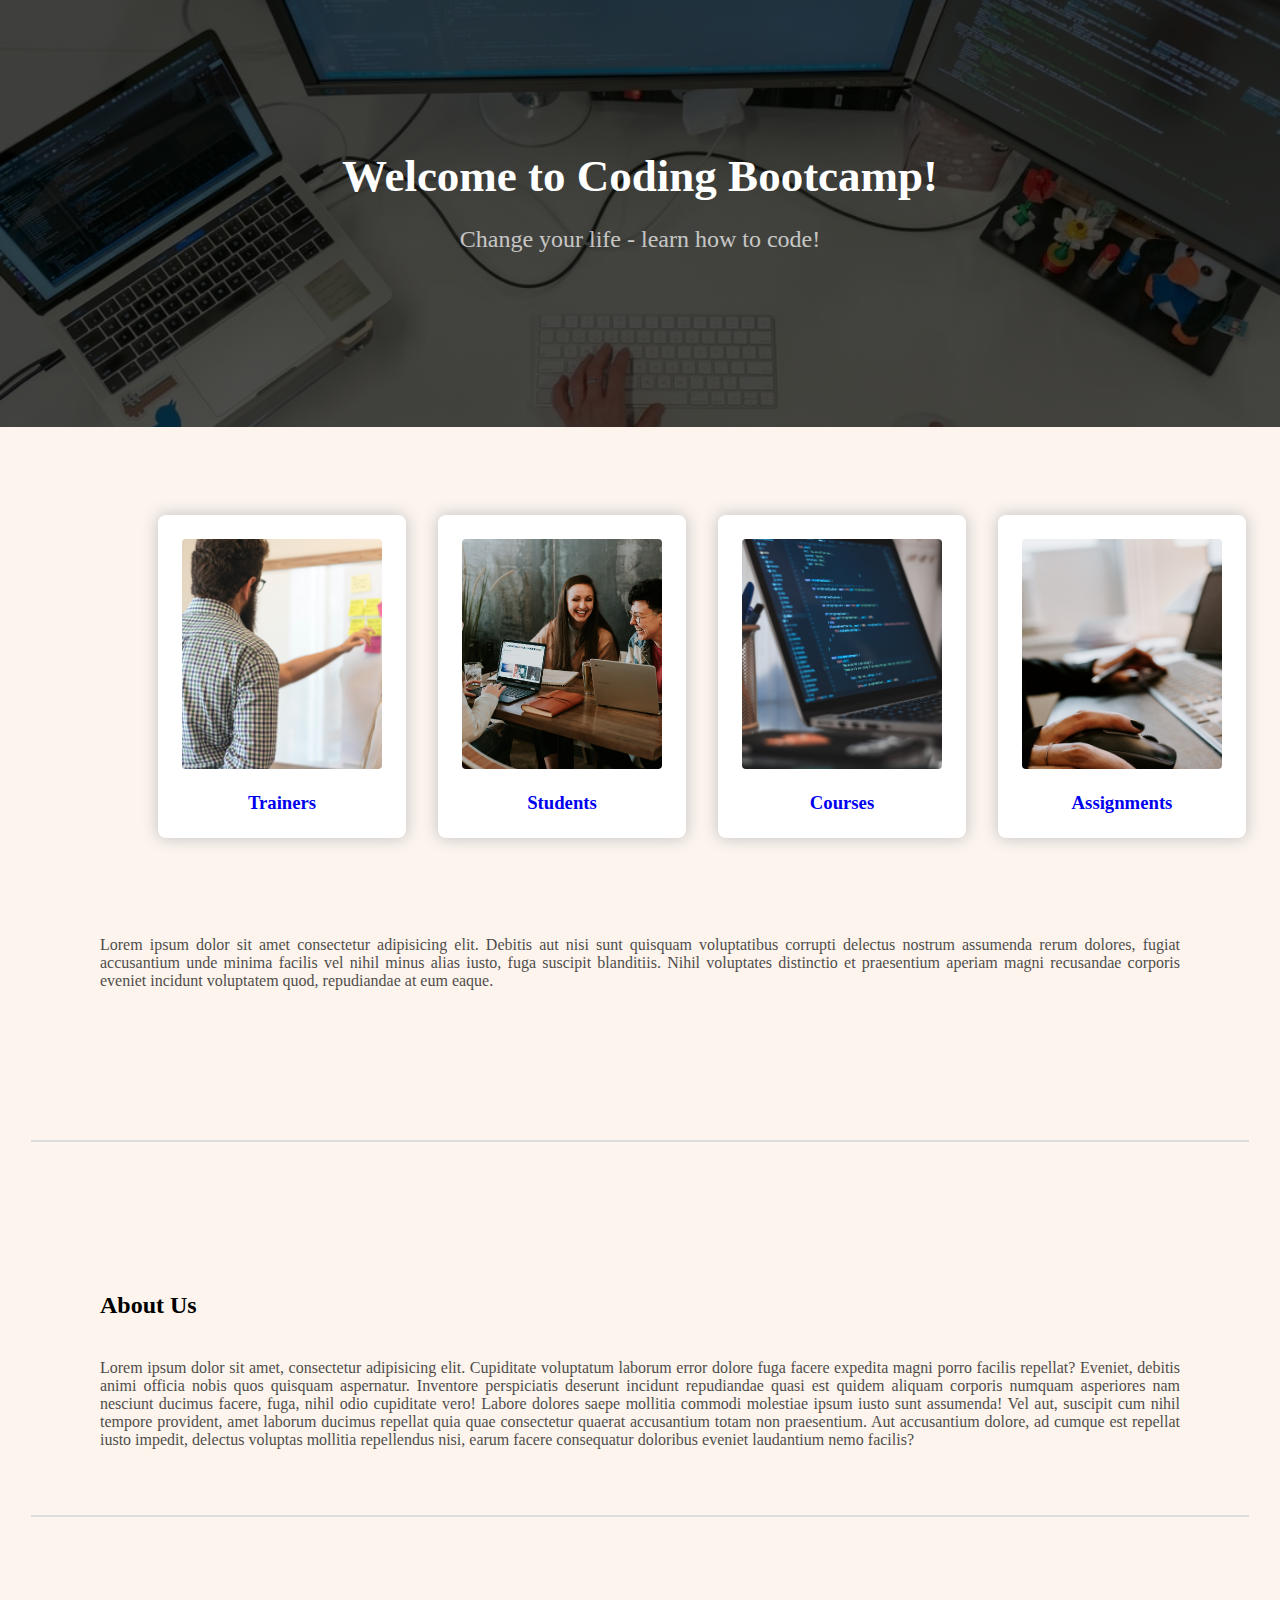
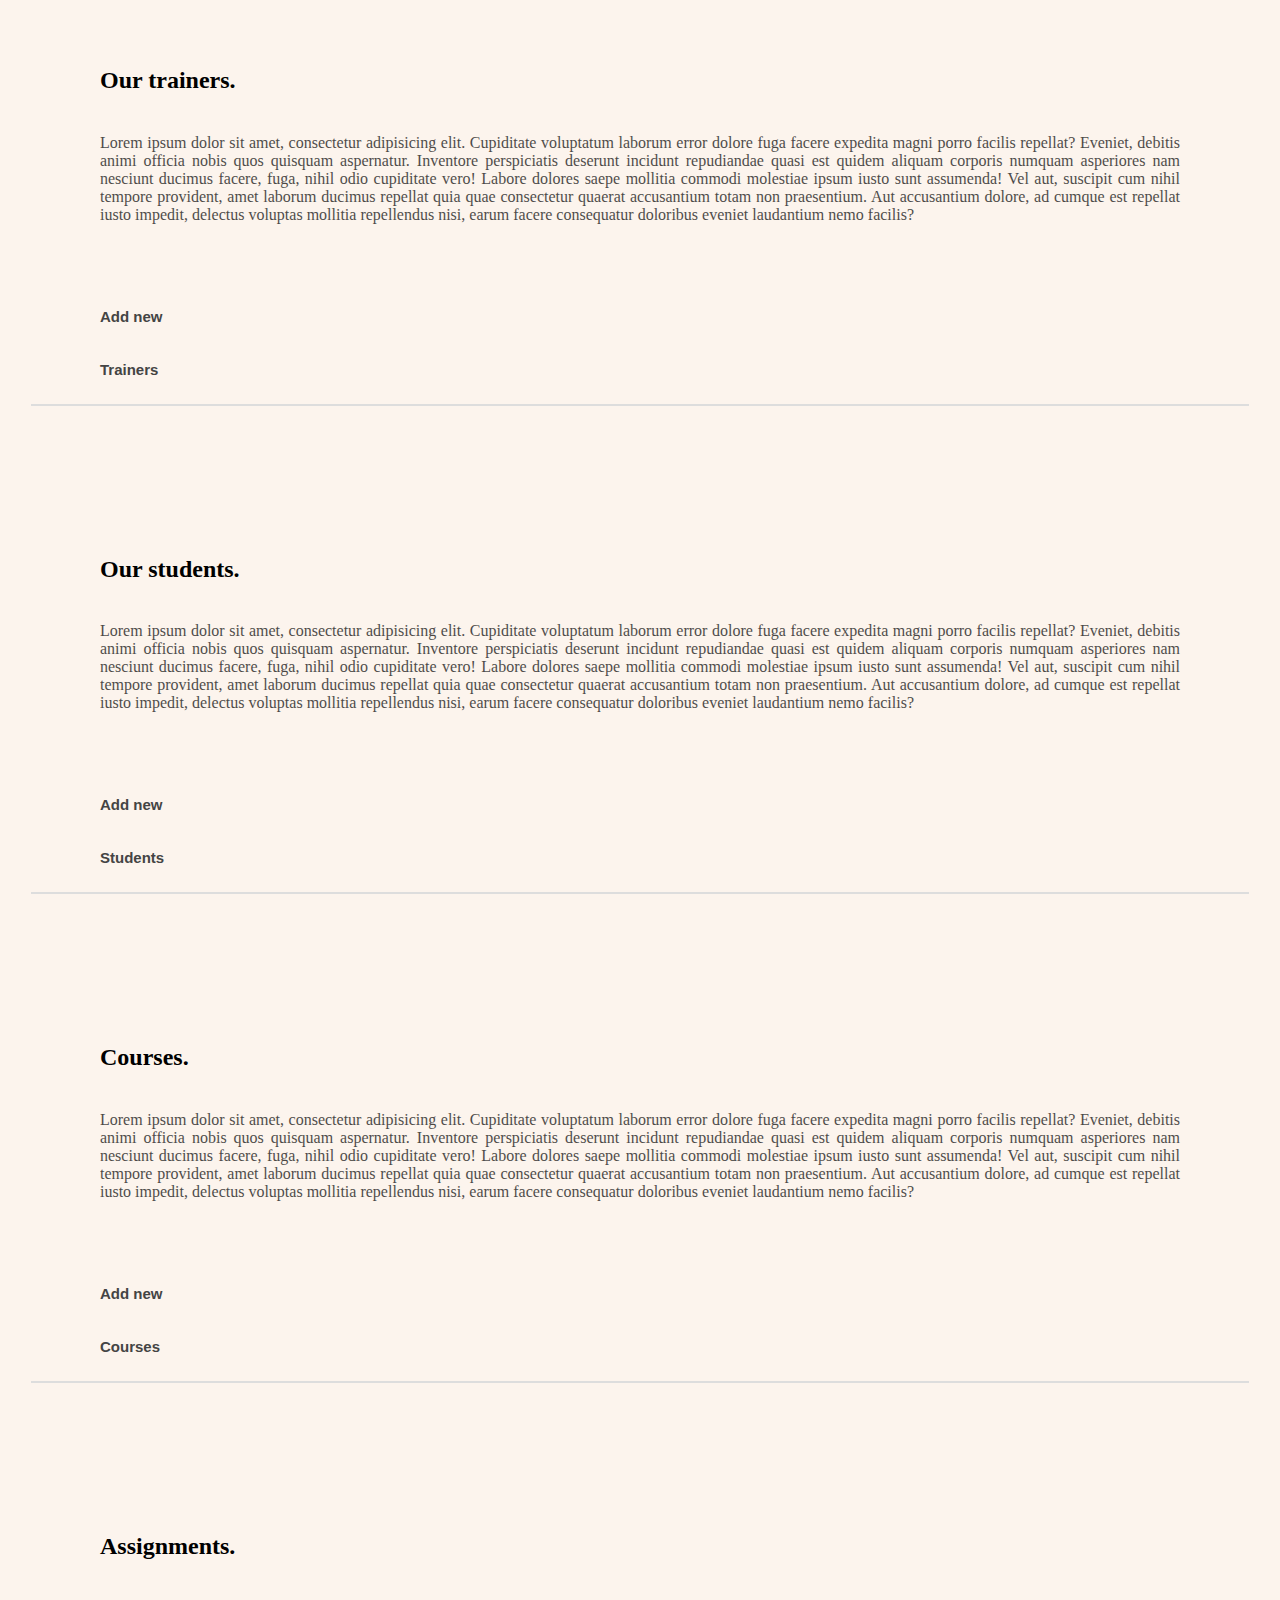
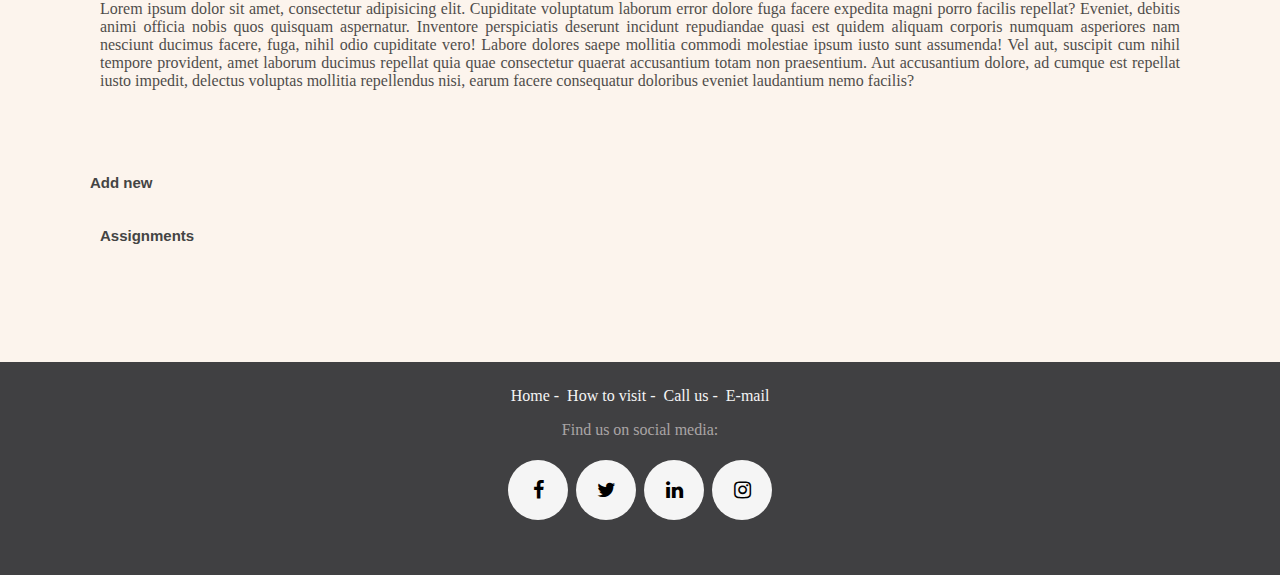
==== index.html @ 94fe6b17 "changed index and css files" ====
<!DOCTYPE html>
<html lang="en">

<head>
    <meta charset="UTF-8">
    <meta http-equiv="X-UA-Compatible" content="IE=edge">
    <meta name="viewport" content="width=device-width, initial-scale=1.0">
    <link rel="stylesheet" href="https://cdnjs.cloudflare.com/ajax/libs/font-awesome/4.7.0/css/font-awesome.min.css">
    <link rel="stylesheet" href="css/style.css">
    <title>Vicky Spanopoulou</title>
</head>

<body>
    <!-- Banner section -->
    <a id="home"></a>
    <div class="banner">
        <h1>Welcome to Coding Bootcamp!</h1>
        <p>Change your life - learn how to code!</p>
    </div>

    <!-- Container -->
    <div class="container">
        <div class="cards">
            <div class="card-white">
                <img src="pics/teachers.jpg" alt="" width="200">
                <a href="#trainers">
                    <h3>Trainers</h3>
                </a>
            </div>

            <div class="card-white">
                <img src="pics/students.jpg" alt="" width="200">
                <a href="#students">
                    <h3>Students</h3>
                </a>
            </div>

            <div class="card-white">
                <img src="pics/courses.jpg" alt="" width="200">
                <a href="#courses">
                    <h3>Courses</h3>
                </a>
            </div>

            <div class="card-white">
                <img src="pics/aboutus.jpg" width="200">
                <a href="#assignments">
                    <h3>Assignments</h3>
                </a>
            </div>
        </div>
        <p id="cards-text">Lorem ipsum dolor sit amet consectetur adipisicing elit. Debitis aut nisi sunt quisquam
            voluptatibus corrupti delectus nostrum assumenda rerum dolores, fugiat accusantium unde minima facilis vel
            nihil minus alias iusto, fuga suscipit blanditiis. Nihil voluptates distinctio et praesentium aperiam magni
            recusandae corporis eveniet incidunt voluptatem quod, repudiandae at eum eaque.</p>
        <hr>
    </div>

    <div class="container">
        <div class="about">
            <!-- About Us -->
            <a id="about-us"></a>
            <h2>About Us</h2>
            <p>
                Lorem ipsum dolor sit amet, consectetur adipisicing elit. Cupiditate voluptatum laborum error dolore
                fuga facere expedita magni porro facilis repellat? Eveniet, debitis animi officia nobis quos quisquam
                aspernatur. Inventore perspiciatis deserunt incidunt repudiandae quasi est quidem aliquam corporis
                numquam asperiores nam nesciunt ducimus facere, fuga, nihil odio cupiditate vero! Labore dolores saepe
                mollitia commodi molestiae ipsum iusto sunt assumenda! Vel aut, suscipit cum nihil tempore provident,
                amet laborum ducimus repellat quia quae consectetur quaerat accusantium totam non praesentium. Aut
                accusantium dolore, ad cumque est repellat iusto impedit, delectus voluptas mollitia repellendus nisi,
                earum facere consequatur doloribus eveniet laudantium nemo facilis?
            </p>
        </div>
        <hr>
        <div class="about">
            <!-- Trainers -->
            <a id="trainers"></a>
            <h2>Our trainers.</h2>
            <p>
                Lorem ipsum dolor sit amet, consectetur adipisicing elit. Cupiditate voluptatum laborum error dolore
                fuga facere expedita magni porro facilis repellat? Eveniet, debitis animi officia nobis quos quisquam
                aspernatur. Inventore perspiciatis deserunt incidunt repudiandae quasi est quidem aliquam corporis
                numquam asperiores nam nesciunt ducimus facere, fuga, nihil odio cupiditate vero! Labore dolores saepe
                mollitia commodi molestiae ipsum iusto sunt assumenda! Vel aut, suscipit cum nihil tempore provident,
                amet laborum ducimus repellat quia quae consectetur quaerat accusantium totam non praesentium. Aut
                accusantium dolore, ad cumque est repellat iusto impedit, delectus voluptas mollitia repellendus nisi,
                earum facere consequatur doloribus eveniet laudantium nemo facilis?
            </p>
        </div>
        <button id="new-trainer" class="addNew"><strong>Add new</strong></button>
        <button id="btn-trainer" class="accordion"><strong>Trainers</strong></button>
        <div id="pnl-trainer" class="pnl">
            <ol class="panel">
                <li>Vicky</li>
                <li>Kostas</li>
                <li>Mike</li>
            </ol>
        </div>
        <hr>
        <div class="about">
            <!-- Students -->
            <a id="students"></a>
            <h2>Our students.</h2>
            <p>
                Lorem ipsum dolor sit amet, consectetur adipisicing elit. Cupiditate voluptatum laborum error dolore
                fuga facere expedita magni porro facilis repellat? Eveniet, debitis animi officia nobis quos quisquam
                aspernatur. Inventore perspiciatis deserunt incidunt repudiandae quasi est quidem aliquam corporis
                numquam asperiores nam nesciunt ducimus facere, fuga, nihil odio cupiditate vero! Labore dolores saepe
                mollitia commodi molestiae ipsum iusto sunt assumenda! Vel aut, suscipit cum nihil tempore provident,
                amet laborum ducimus repellat quia quae consectetur quaerat accusantium totam non praesentium. Aut
                accusantium dolore, ad cumque est repellat iusto impedit, delectus voluptas mollitia repellendus nisi,
                earum facere consequatur doloribus eveniet laudantium nemo facilis?
            </p>
        </div>
        <button id="new-student" class="addNew"><strong>Add new</strong></button>
        <button id="btn-student" class="accordion"><strong>Students</strong></button>
        <div id="pnl-student" class="pnl">
            <ol class="panel">
                <li>Vicky</li>
                <li>Kostas</li>
                <li>Mike</li>
            </ol>
        </div>
        <hr>
        <div class="about">
            <!-- Courses -->
            <a id="courses"></a>
            <h2>Courses.</h2>
            <p>
                Lorem ipsum dolor sit amet, consectetur adipisicing elit. Cupiditate voluptatum laborum error dolore
                fuga facere expedita magni porro facilis repellat? Eveniet, debitis animi officia nobis quos quisquam
                aspernatur. Inventore perspiciatis deserunt incidunt repudiandae quasi est quidem aliquam corporis
                numquam asperiores nam nesciunt ducimus facere, fuga, nihil odio cupiditate vero! Labore dolores saepe
                mollitia commodi molestiae ipsum iusto sunt assumenda! Vel aut, suscipit cum nihil tempore provident,
                amet laborum ducimus repellat quia quae consectetur quaerat accusantium totam non praesentium. Aut
                accusantium dolore, ad cumque est repellat iusto impedit, delectus voluptas mollitia repellendus nisi,
                earum facere consequatur doloribus eveniet laudantium nemo facilis?
            </p>
        </div>
        <button id="new-course" class="addNew"><strong>Add new</strong></button>
        <button id="btn-course" class="accordion"><strong>Courses</strong></button>
        <div id="pnl-course" class="pnl">
            <ol class="panel">
                <li>CB13, Java, part time, 15/02/2021, 15/09/2021</li>
                <li>CB13, C#, part time, 15/02/2021, 15/09/2021</li>
                <li>CB13, Python, part time, 15/02/2021, 15/09/2021</li>
                <li>CB13, JavaScript, part time, 15/02/2021, 15/09/2021</li>
                <li>CB13, Java, full time, 15/02/2021, 15/09/2021</li>
                <li>CB13, C#, full time, 15/02/2021, 15/09/2021</li>
                <li>CB13, JavaScript, full time, 15/02/2021, 15/09/2021</li>
            </ol>
        </div>
        <hr>
        <div class="about">
            <!-- Assignments -->
            <a id="assignments"></a>
            <h2>Assignments.</h2>
            <p>
                Lorem ipsum dolor sit amet, consectetur adipisicing elit. Cupiditate voluptatum laborum error dolore
                fuga facere expedita magni porro facilis repellat? Eveniet, debitis animi officia nobis quos quisquam
                aspernatur. Inventore perspiciatis deserunt incidunt repudiandae quasi est quidem aliquam corporis
                numquam asperiores nam nesciunt ducimus facere, fuga, nihil odio cupiditate vero! Labore dolores saepe
                mollitia commodi molestiae ipsum iusto sunt assumenda! Vel aut, suscipit cum nihil tempore provident,
                amet laborum ducimus repellat quia quae consectetur quaerat accusantium totam non praesentium. Aut
                accusantium dolore, ad cumque est repellat iusto impedit, delectus voluptas mollitia repellendus nisi,
                earum facere consequatur doloribus eveniet laudantium nemo facilis?
            </p>
        </div>
        <button id="new-assignment" class="addNew"><strong>Add new</strong></button>
        <button id="btn-assignment" class="accordion"><strong>Assignments</strong></button>
        <div id="pnl-assignment" class="pnl">
            <ol class="panel">
                <li>First Project: Individual projetct - 02/03/2021 - 31/03/2021</li>
                <li>Second Project: Individual projetct - 02/04/2021 - 20/04/2021</li>
                <li>Third Project: Group projetct - 01/08/2021 - 31/08/2021</li>
            </ol>
        </div>
    </div>

    <!-- scroll to top button -->
    <button id="top-button" class="top">Top</button>

    <!-- Footer section -->
    <div class="footer">
        <div class="footer-links">
            <a href="#home">&nbsp;Home&nbsp;</a><span>-</span>
            <a href="https://www.google.com/maps/@40.6492153,23.0131129,15z" target="_blank">&nbsp;How to
                visit&nbsp;</a><span>-</span>
            <a href="tel:+30202020">&nbsp;Call us&nbsp;</a><span>-</span>
            <a href="mailto:vicky_sp230@hotmail.com">&nbsp;E-mail&nbsp;</a>
        </div>
        <p>Find us on social media:</p>
        <div class="social media">
            <a href="#" class="fa fa-facebook"></a>
            <a href="#" class="fa fa-twitter"></a>
            <a href="#" class="fa fa-linkedin"></a>
            <a href="#" class="fa fa-instagram"></a>
        </div>
    </div>

    <!-- insert jquery api -->
    <script 
        src="https://code.jquery.com/jquery-3.4.1.js"
        integrity="sha256-WpOohJOqMqqyKL9FccASB9O0KwACQJpFTUBLTYOVvVU=" crossorigin="anonymous">
        </script>
    <!-- javascript-jquery -->
    <script src="js/myjs.js"></script>
</body>

</html>
---- css/style.css ----
/* Assignment A - Spanopoulou Vasiliki */

body{
    font-family: Verdana;
    margin: 0;
    background-color: #fcf4ed;
}

p {
    color: 404042;
    opacity: .7;
}

/* --------------- Banner section ------------------- */

.banner {
    background-image:  linear-gradient(rgba(0,0,0,0.7), rgba(0,0,0,0.7)), url('/pics/banner.jpg');
    background-size: cover;
    background-position: center;
    padding: 150px 0;
    text-align: center;
}

.banner h1 {
    color: white;
    font-size: 45px;
    margin: 0;
}

.banner p {
    color: white;
    font-size: 24px;
}

/* --------------------------------------------------- */

.container {
    width: 100%;
    margin: auto;
    margin-bottom: 100px;
}

/* -------------------- Cards area --------------------- */

.cards{
    align-items: center;
    display: grid;
    grid-template-columns: 1fr 1fr 1fr 1fr;
    grid-gap: 16px;
    margin-top: 80px;
    margin-right: 100px;
    margin-left: 150px;
    margin-bottom: 90px;
}

#cards-text{
    text-align: justify;
    padding-left: 100px;
    padding-right: 100px;
    margin-bottom: 150px;
}

.card-white {
    background: white;
    box-shadow: 0 0 16px rgb(191, 191, 194);
    border-radius: 8px;
    width: 200px;
    text-align:  center;
    padding: 24px;
    margin: 8px;
}


.card-white img {
    width: 100%;
    height: 230px;
    object-fit: cover;
    border-radius: 4px;
}

.card-white h3 {
    margin-bottom: 0;
}

.card-white a{
    text-decoration: none;
}


/* -------------------- About --------------------- */

.about{
    width: 100%;
    margin-top: 100px;
    text-align: justify;
}

.about p{
    padding-left: 100px;
    padding-right: 100px;
    padding-bottom: 50px;
}

.about h2{
    padding-top: 50px;
    padding-left: 100px;
    padding-bottom: 20px;
}


/* -------------------- Footer --------------------- */

.footer {
    background: #404042;
    text-align: center;
    padding: 25px 0;
    padding-bottom: 50px;
    height: max-content;
}

.footer p {
    color: rgb(214, 207, 207);
}

.footer-links a{
    color: whitesmoke;
    text-decoration: none;
}

.footer-links span{
    color: whitesmoke;
    text-decoration: none;
}

.footer-links a:hover{
    color: rgb(219, 167, 137);
}

/* -------------- Social media buttons --------------- */

.fa {
    padding: 20px;
    font-size: 20px;
    width: 20px;
    text-align: center;
    text-decoration: none;
    margin: 5px 2px;
    border-radius: 50%;
  }
  
.fa:hover {
    /* opacity: 0.5; */
    background-color: rgb(219, 167, 137);
}

.fa-facebook {
background: whitesmoke;
color: rgb(0, 0, 0);
}

.fa-twitter {
background: whitesmoke;
color: rgb(0, 0, 0);
}

.fa-linkedin {
background: whitesmoke;
color: rgb(0, 0, 0);
}

.fa-instagram {
background: whitesmoke;
color: rgb(0, 0, 0);
}


/* -------------- Images --------------- */

#trainer-img, #student-img, 
#course-img, #assignment-img{
    width: 40%;
    float: right;
    padding-right: 100px;
    padding-top: 50px;
    
    margin-top: 100px;
    margin-bottom: 10px;
}

#assignment-img{
    width: 32% !important;
    margin-right: 50px !important;
}


/* -------------- Forms --------------- */

.form-section{
    text-align: center;
    margin-bottom: 200px;
    padding-bottom: 900px;
    padding-top: auto;
}

.form{
    float: left;
    width: 500px;
    height: 850px;

    padding-top: 50px;
    padding-bottom: 50px;
    padding-right: 50px;
    padding-left: 25px;

    margin-top: 70px;
    margin-left: 130px;


    background: whitesmoke;
    box-shadow: 0 0 16px rgb(191, 191, 194);
    border-radius: 8px;
}

.form h1{
    margin-bottom: 25px;
    padding-left: 130px;
    padding-right: 50px;
    text-align: left;
}


input[type=text], input[type=email], input[type=date], input[type=tel]{
    width: 100%;
    padding: 15px;
    margin: 5px 0 22px 0;
    display: inline-block;
    border: none;
    background: #dddddd;
}

.form-text{
    text-align: justify;
    width: 40%;
    height: 200px;
    float: right;
    padding: 0px;
    margin-right: 100px;
}

#first-word{
    font-size: xx-large;
}

#assignment-p{
    width: 32%;
    margin-right: 150px;
}

#assignment-form{
    margin-bottom: 200px;
    padding-bottom: 800px;
}

#assignment{
        height: 750px;
}

#new-assignment{
    padding-left: 90px !important;
    padding-right: 90px !important;
}

hr {
    border: 1px solid #dddddd;
    margin-bottom: 25px;
    width: 95%
  }



.info{
    text-align: left;
    color: rgb(0, 0, 0);
}


.button{
    width: 60%;
    height: 30px;
    text-decoration: none;
    cursor: pointer;
    border: none;
    background-color: inherit;
    font-size: 25px;
    display: inline-block;
    font-weight: bold;
}

.button:hover{
    background: rgb(219, 167, 137);
}

.form-buttons{
    margin-top: 30px;
    margin-left: 90px;
    margin-right: 80px;
    
}

/* -------------- Accordion menus --------------- */

.accordion, .addNew {
    background-color: #fcf4ed;
    color: #444;
     
    cursor: pointer;
    padding: 18px;
    padding-left: 100px;
    width: 100%;
    border: none;
    text-align: left;
    outline: none;
    font-size: 15px;
    transition: 0.4s;
    
  }
  
  .active, .accordion:hover {
    background-color: rgb(219, 167, 137); 
  }

  .active, .addNew:hover{
    background-color: rgb(219, 167, 137); 
  }
  
  .pnl {
    padding: 0 18px;
    display: none;
    background-color: #fcf4ed; 
    overflow: hidden;
  }

  .panel{
      padding-left: 120px;
  }



  /* -------------- Scroll to top button --------------- */

  #top-button {
    display: none;
    position: fixed;
    bottom: 20px;
    right: 30px;
    z-index: 99;
    border: none; 
    outline: none;
    background-color: rgb(231, 61, 61); 
    color: white; 
    cursor: pointer; 
    padding: 15px; 
    border-radius: 10px;
    font-size: 18px; 
  }
  
  #top-button:hover {
    background-color: #555;
  }
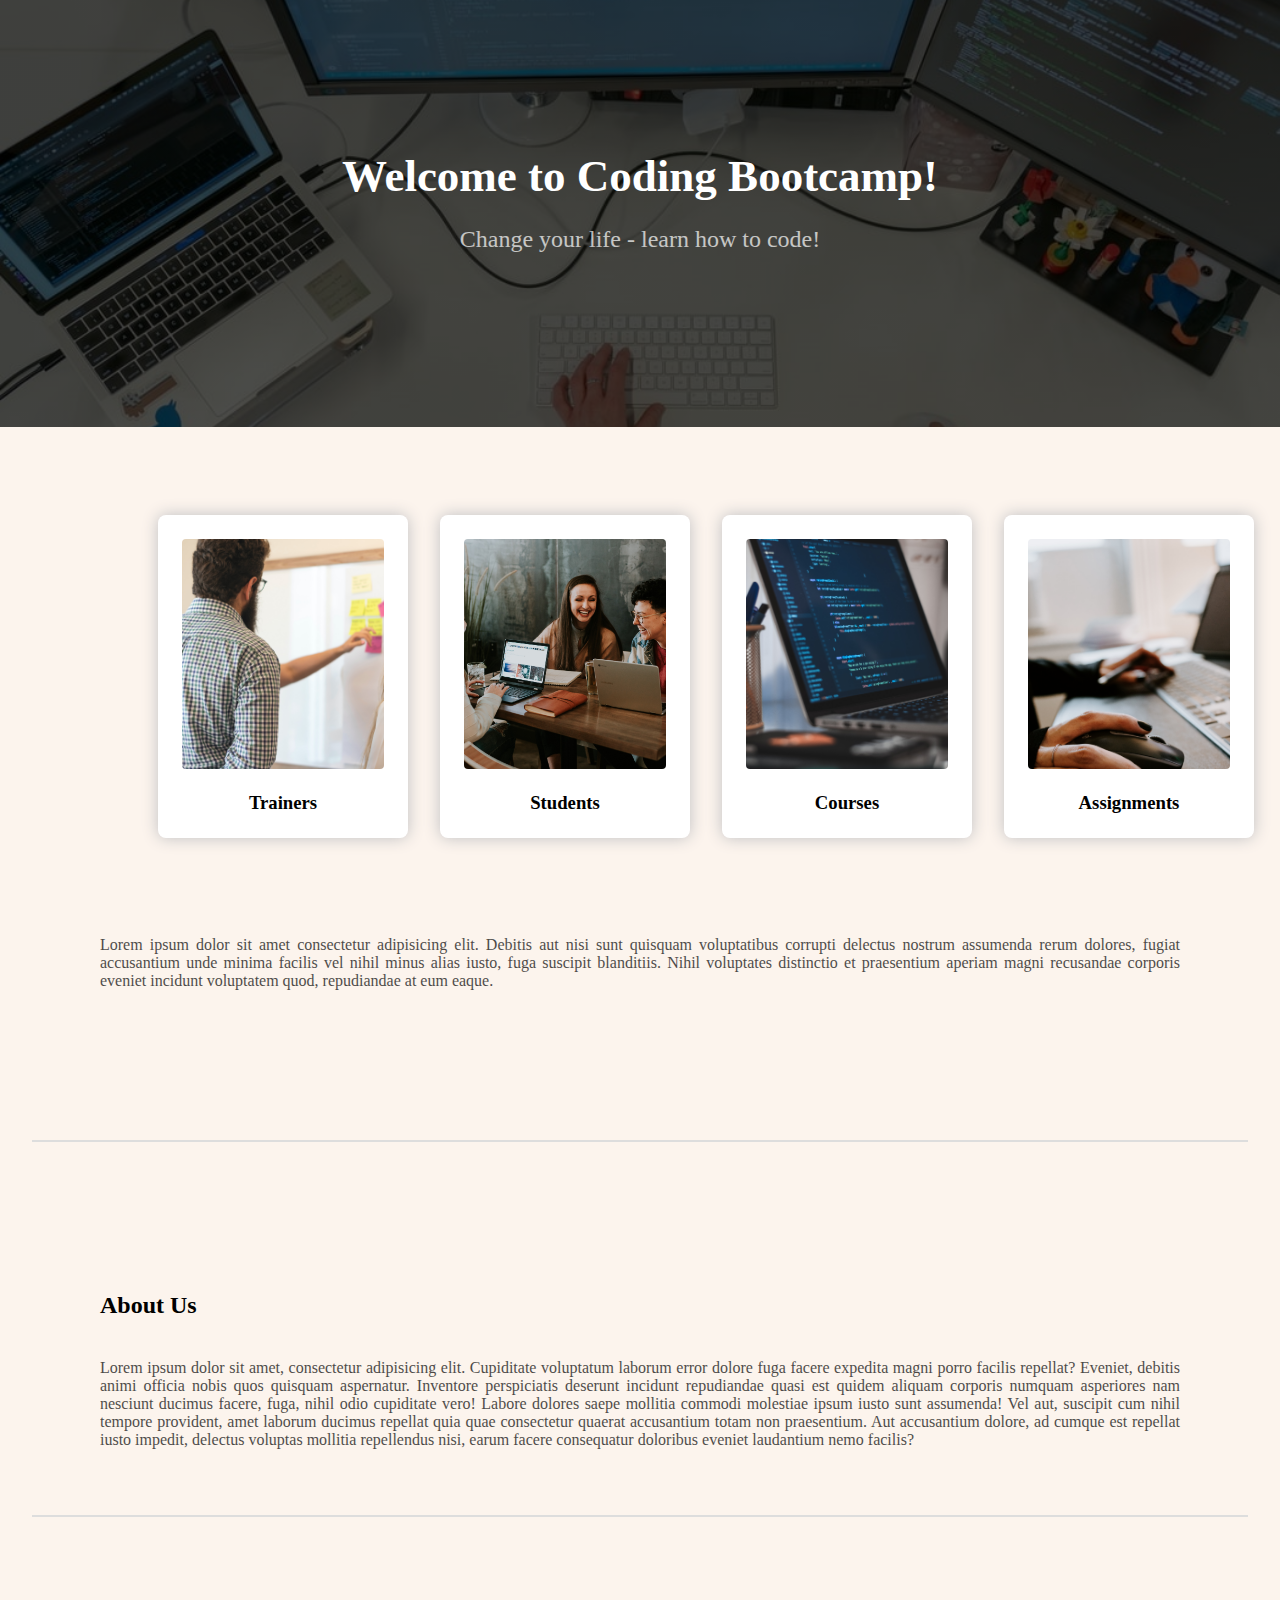
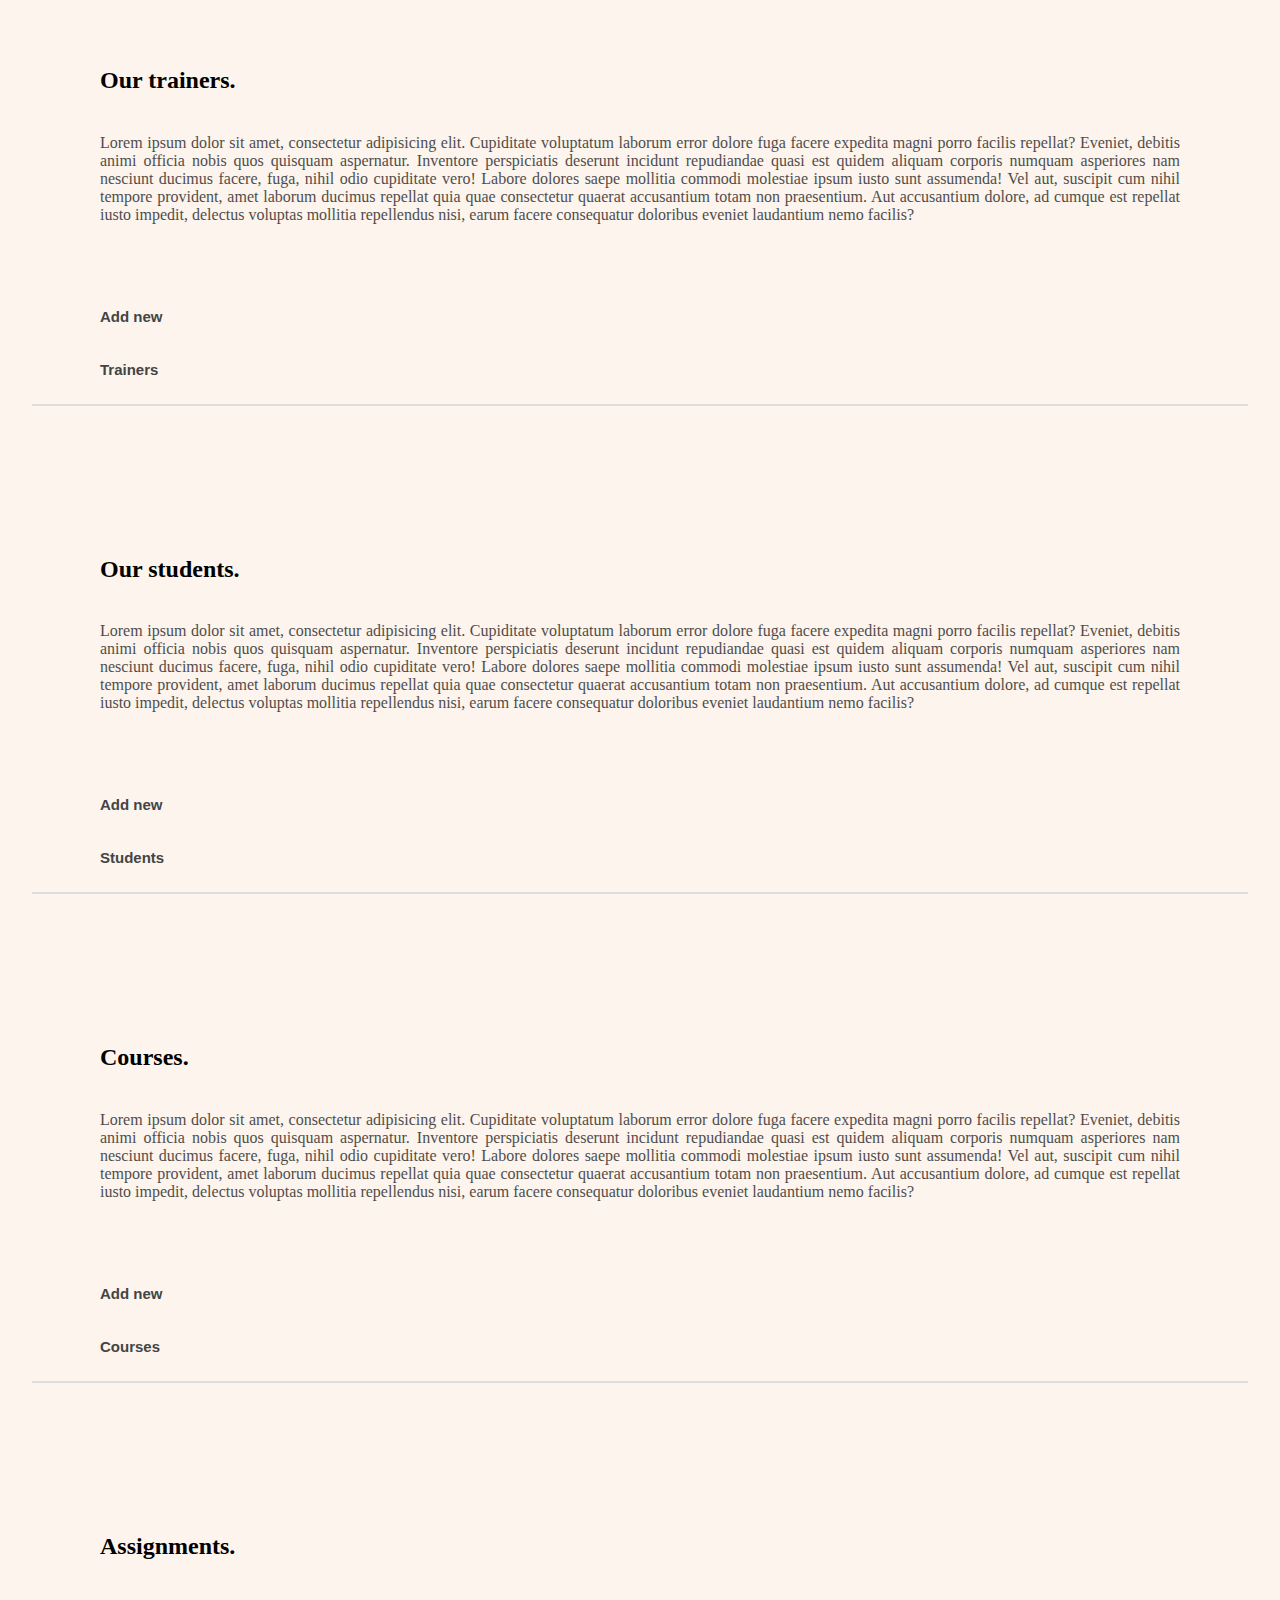
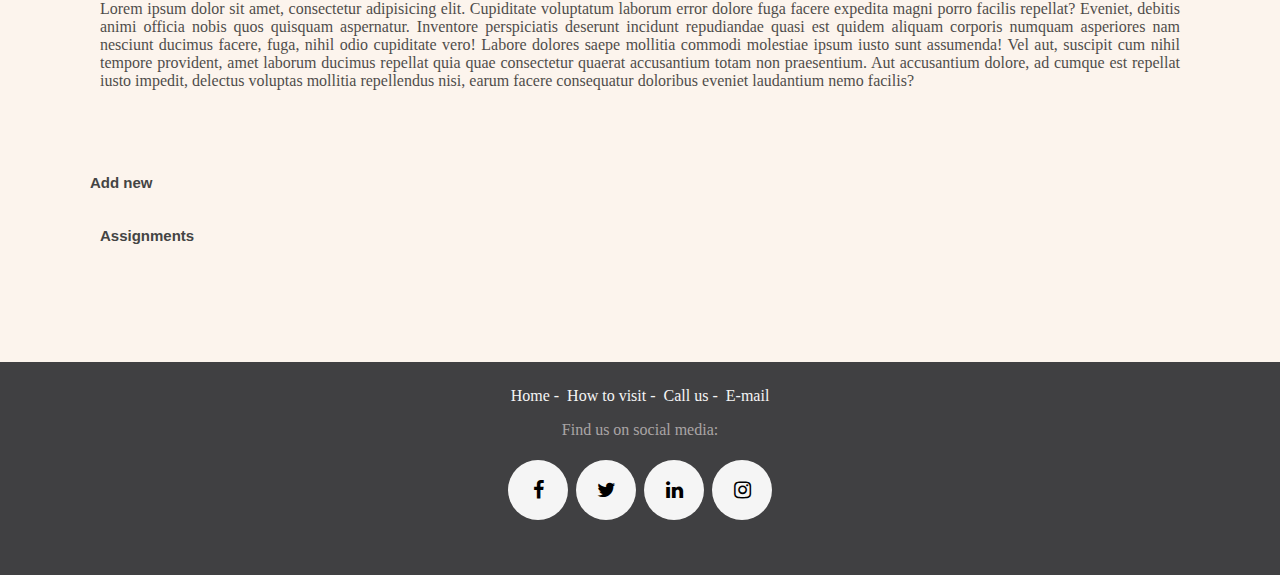
==== commit da328192: "updated old files and add new edit pages" ====
--- a/index.html
+++ b/index.html
@@ -123,8 +123,8 @@
             </ol>
         </div>
         <hr>
-        <div class="about">
-            <!-- Courses -->
+        <!-- Courses -->
+        <div class="about">
             <a id="courses"></a>
             <h2>Courses.</h2>
             <p>
@@ -138,18 +138,36 @@
                 earum facere consequatur doloribus eveniet laudantium nemo facilis?
             </p>
         </div>
+        <!-- Accodrion course menu -->
         <button id="new-course" class="addNew"><strong>Add new</strong></button>
         <button id="btn-course" class="accordion"><strong>Courses</strong></button>
-        <div id="pnl-course" class="pnl">
-            <ol class="panel">
-                <li>CB13, Java, part time, 15/02/2021, 15/09/2021</li>
-                <li>CB13, C#, part time, 15/02/2021, 15/09/2021</li>
-                <li>CB13, Python, part time, 15/02/2021, 15/09/2021</li>
-                <li>CB13, JavaScript, part time, 15/02/2021, 15/09/2021</li>
-                <li>CB13, Java, full time, 15/02/2021, 15/09/2021</li>
-                <li>CB13, C#, full time, 15/02/2021, 15/09/2021</li>
-                <li>CB13, JavaScript, full time, 15/02/2021, 15/09/2021</li>
-            </ol>
+        <!-- Course tabs -->
+        <div id="pnl-course" class="pnl panel">
+            <div class="panel">
+                <div class="tab">
+                    <button class="tablinks" onclick="openCourse(event, 'fullTime')">CB13: Full time</button>
+                    <button class="tablinks" onclick="openCourse(event, 'partTime')">CB13: Part time</button>
+                </div>
+                  
+                <div id="fullTime" class="tabcontent">
+                    <h3>CB13 Full time</h3>
+                    <ul>
+                        <li>Java</li>
+                        <li>C#</li>
+                        <li>Python</li>
+                        <li>JavaScript</li>
+                    </ul>
+                </div>
+                  
+                <div id="partTime" class="tabcontent">
+                    <h3>CB13 Part time</h3>
+                    <ul>
+                        <li>Java</li>
+                        <li>C#</li>
+                        <li>JavaScript</li>
+                    </ul>
+                </div>
+            </div>
         </div>
         <hr>
         <div class="about">
--- a/css/style.css
+++ b/css/style.css
@@ -48,7 +48,7 @@
     grid-template-columns: 1fr 1fr 1fr 1fr;
     grid-gap: 16px;
     margin-top: 80px;
-    margin-right: 100px;
+    margin-right: 150px;
     margin-left: 150px;
     margin-bottom: 90px;
 }
@@ -64,7 +64,7 @@
     background: white;
     box-shadow: 0 0 16px rgb(191, 191, 194);
     border-radius: 8px;
-    width: 200px;
+    width: 250px;
     text-align:  center;
     padding: 24px;
     margin: 8px;
@@ -84,6 +84,11 @@
 
 .card-white a{
     text-decoration: none;
+    color: black;
+}
+
+.card-white a:hover{
+    color: rgb(219, 167, 137);
 }
 
 
@@ -141,7 +146,7 @@
 .fa {
     padding: 20px;
     font-size: 20px;
-    width: 20px;
+    width: 60px;
     text-align: center;
     text-decoration: none;
     margin: 5px 2px;
@@ -188,8 +193,8 @@
 }
 
 #assignment-img{
-    width: 32% !important;
-    margin-right: 50px !important;
+    width: 35% !important;
+    margin-right: 100px !important;
 }
 
 
@@ -262,7 +267,8 @@
 }
 
 #assignment{
-        height: 750px;
+        height: 800px;
+        width: auto;
 }
 
 #new-assignment{
@@ -339,6 +345,7 @@
     background-color: #fcf4ed; 
     overflow: hidden;
   }
+
 
   .panel{
       padding-left: 120px;
@@ -368,5 +375,53 @@
     background-color: #555;
   }
  
-
-
+  /* -------------- Course tabs --------------- */
+
+  * {box-sizing: border-box}
+
+  /* Style the tab */
+  .tab {
+    float: left;
+    background-color: inherit;
+    border-right: 1px solid #ccc;
+    width: 30%;
+    height: 300px;
+  }
+  
+  /* Style the buttons that are used to open the tab content */
+  .tab button {
+    display: block;
+    background-color: inherit;
+    color: black;
+    padding: 22px 16px;
+    width: 100%;
+    border: none;
+    outline: none;
+    text-align: left;
+    cursor: pointer;
+    transition: 0.3s;
+  }
+  
+  /* Change background color of buttons on hover */
+  .tab button:hover {
+    background-color: rgb(219, 167, 137);
+  }
+  
+  /* Create an active/current "tab button" class */
+  .tab button.active {
+    background-color: rgb(219, 167, 137);
+  }
+  
+  /* Style the tab content */
+  .tabcontent {
+    float: left;
+    padding: 0px 12px;
+    /* border: 1px solid #ccc; */
+    width: 50%;
+    border-left: none;
+    height: 300px;
+  }
+
+  .tabcontent ul{
+    list-style: none;
+  }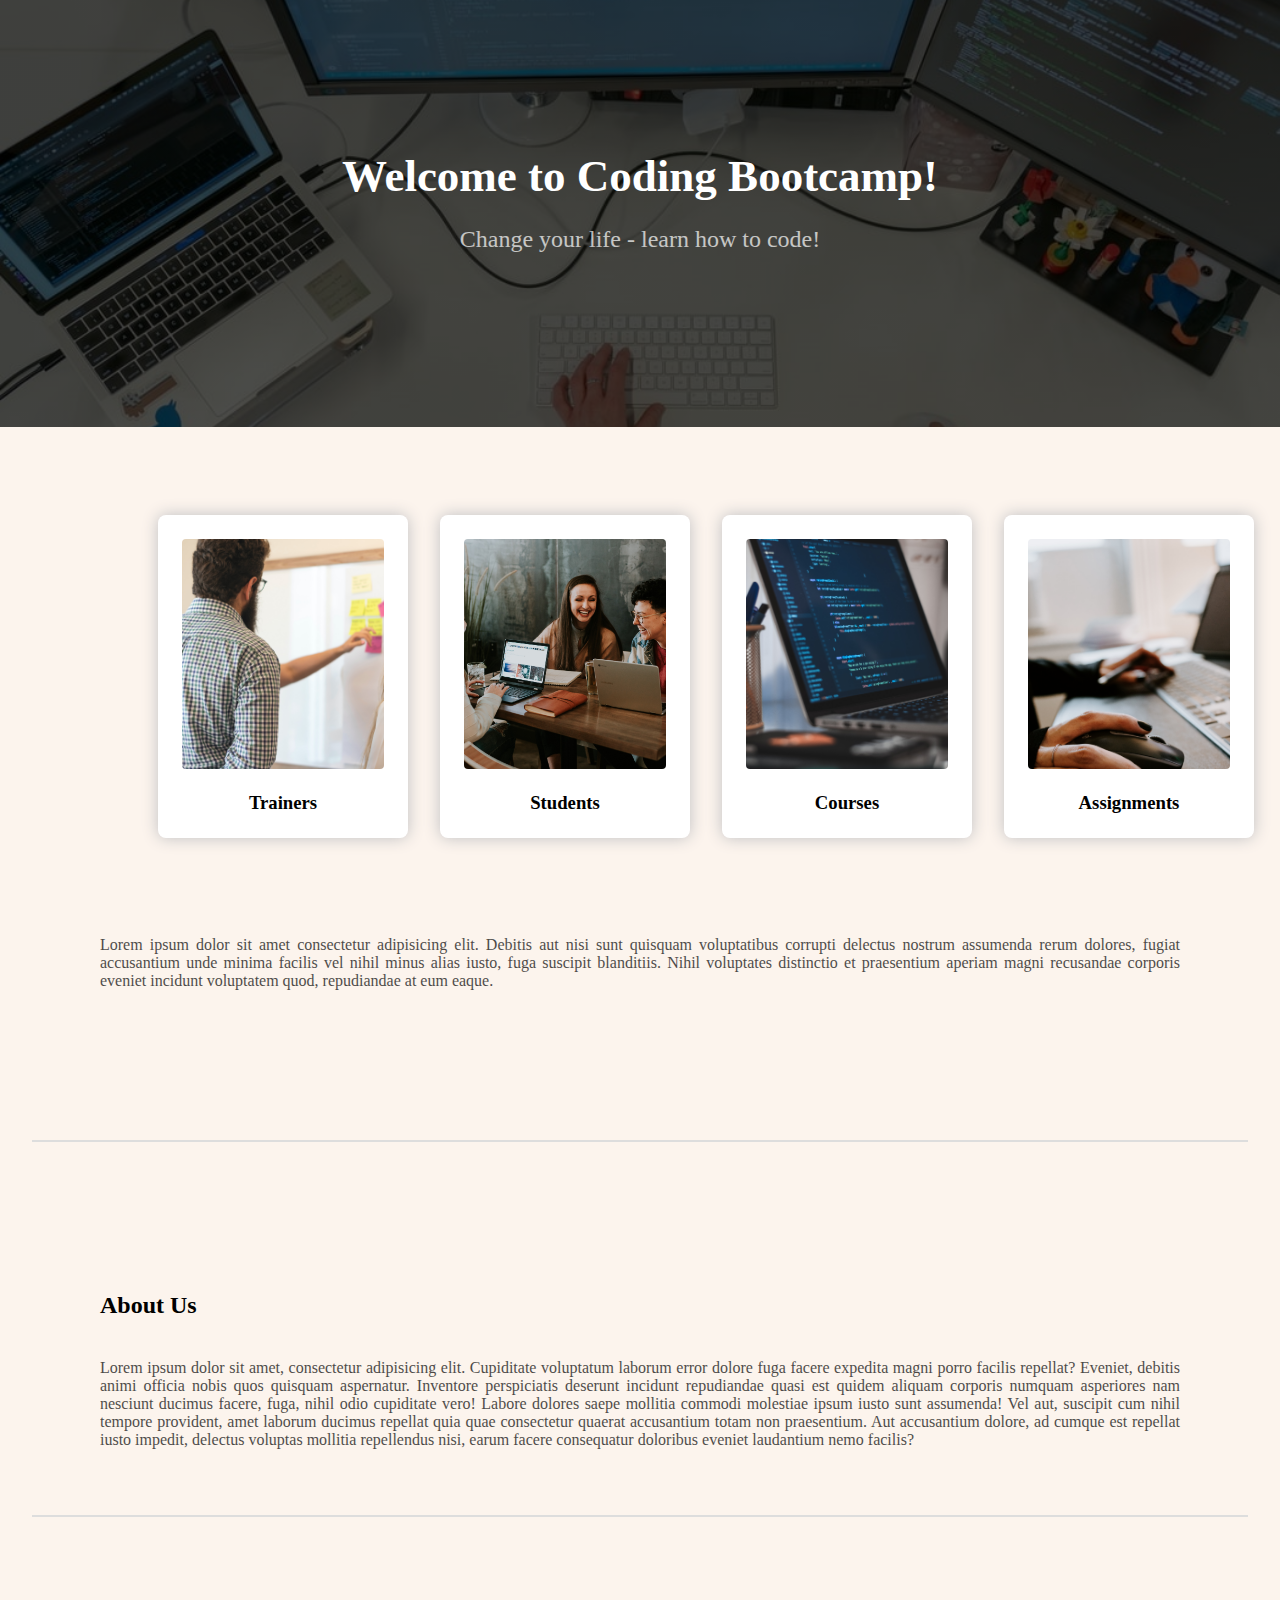
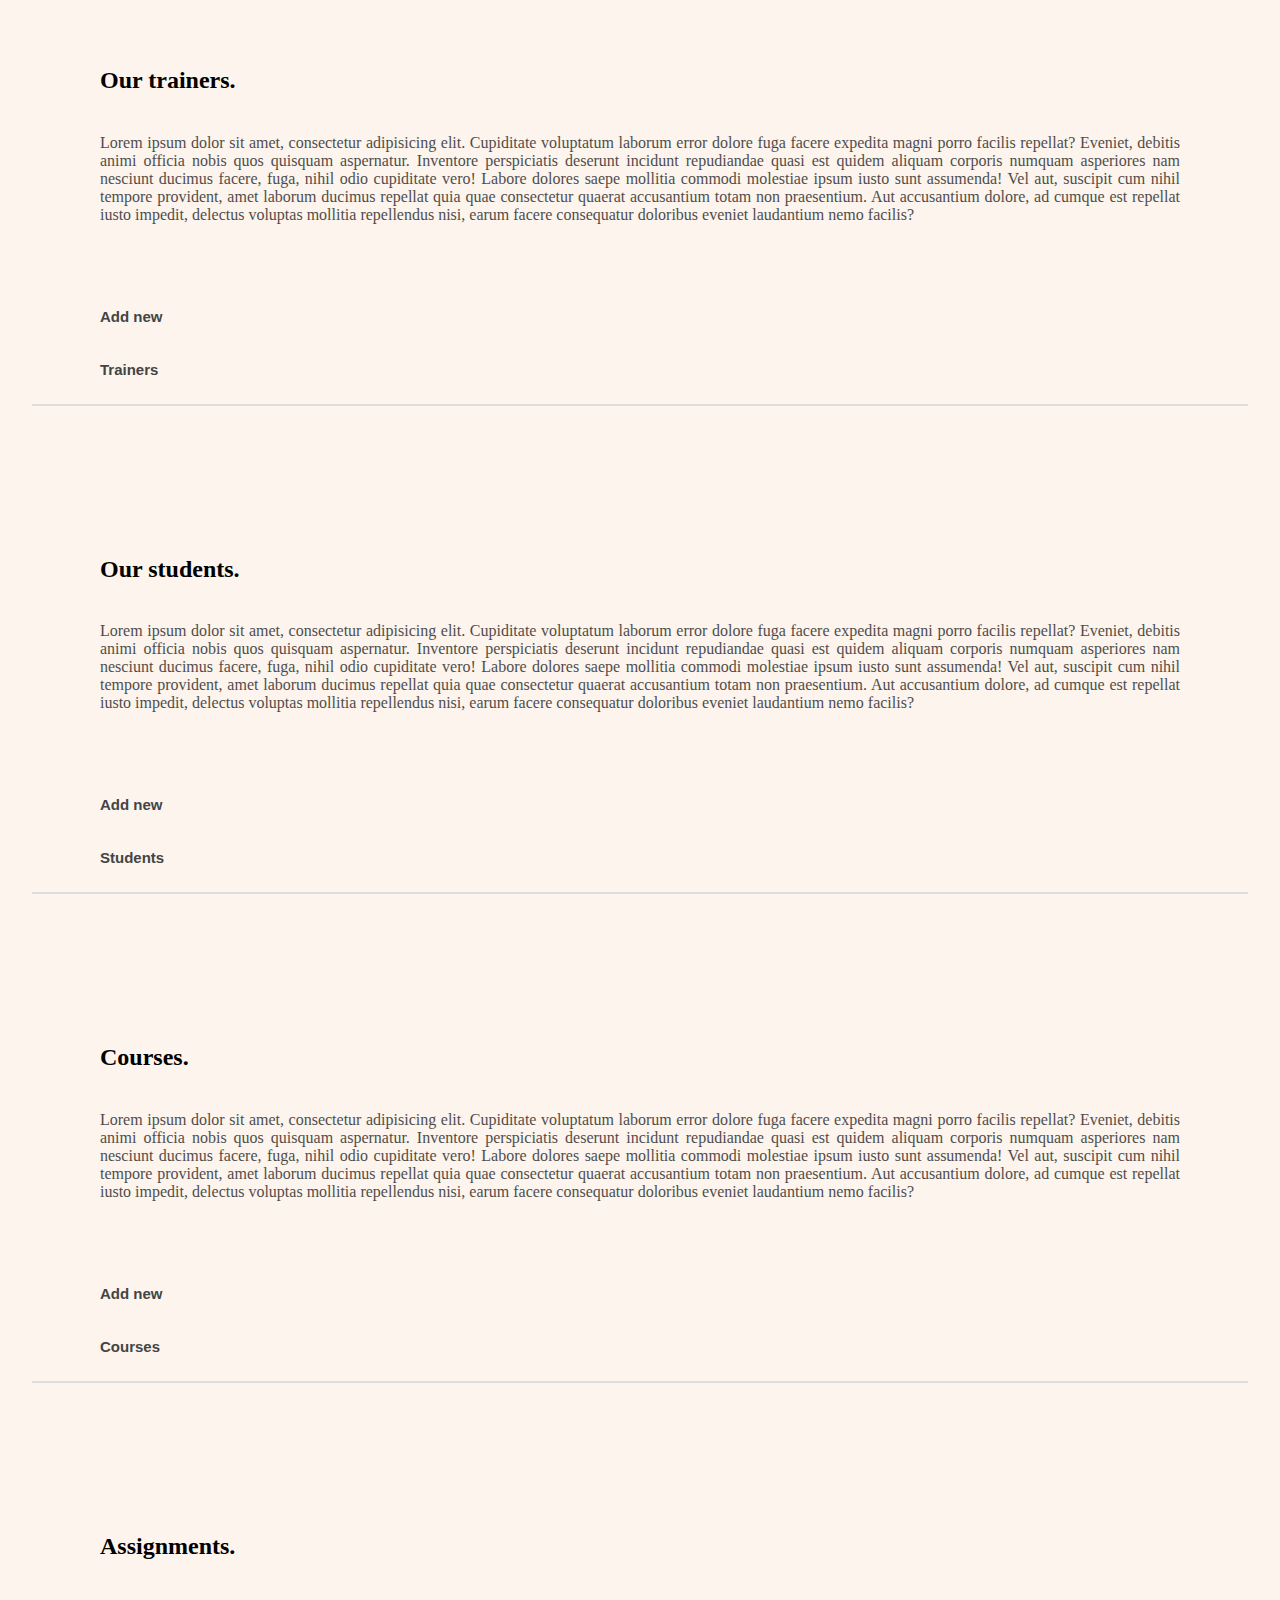
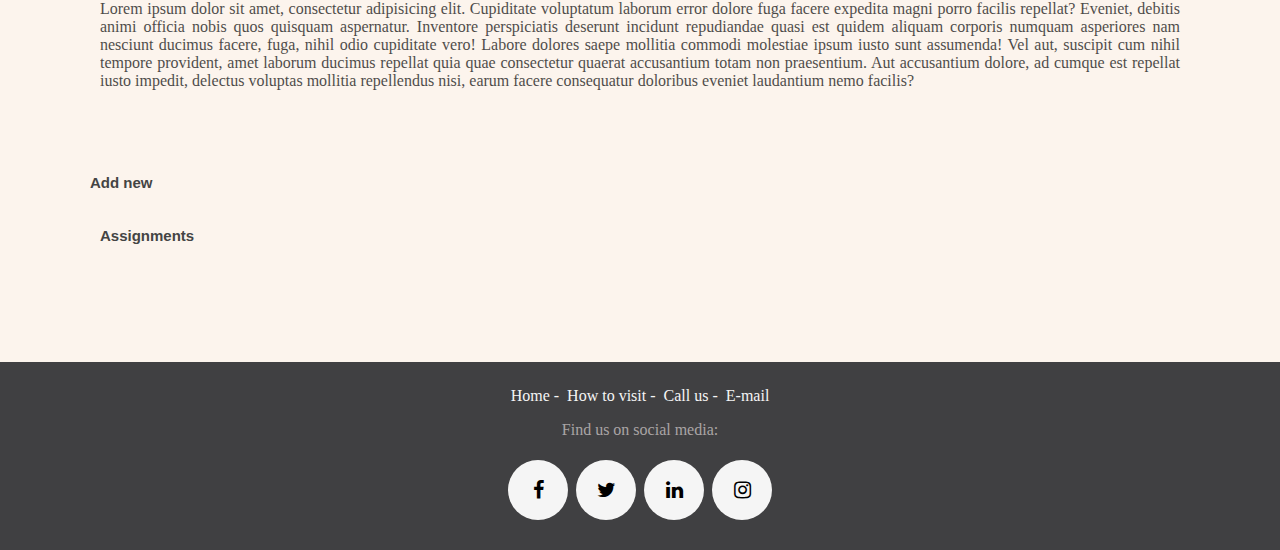
==== commit c2ced440: "changed css" ====
--- a/index.html
+++ b/index.html
@@ -57,8 +57,8 @@
     </div>
 
     <div class="container">
-        <div class="about">
-            <!-- About Us -->
+        <!-- About Us -->
+        <div class="about">
             <a id="about-us"></a>
             <h2>About Us</h2>
             <p>
@@ -73,8 +73,8 @@
             </p>
         </div>
         <hr>
-        <div class="about">
-            <!-- Trainers -->
+        <!-- Trainers -->
+        <div class="about">
             <a id="trainers"></a>
             <h2>Our trainers.</h2>
             <p>
@@ -88,6 +88,7 @@
                 earum facere consequatur doloribus eveniet laudantium nemo facilis?
             </p>
         </div>
+        <!-- Buttons - Accordion menu -->
         <button id="new-trainer" class="addNew"><strong>Add new</strong></button>
         <button id="btn-trainer" class="accordion"><strong>Trainers</strong></button>
         <div id="pnl-trainer" class="pnl">
@@ -98,8 +99,8 @@
             </ol>
         </div>
         <hr>
-        <div class="about">
-            <!-- Students -->
+        <!-- Students -->
+        <div class="about">
             <a id="students"></a>
             <h2>Our students.</h2>
             <p>
@@ -113,6 +114,7 @@
                 earum facere consequatur doloribus eveniet laudantium nemo facilis?
             </p>
         </div>
+        <!-- Buttons - Accordion menu -->
         <button id="new-student" class="addNew"><strong>Add new</strong></button>
         <button id="btn-student" class="accordion"><strong>Students</strong></button>
         <div id="pnl-student" class="pnl">
@@ -138,9 +140,34 @@
                 earum facere consequatur doloribus eveniet laudantium nemo facilis?
             </p>
         </div>
-        <!-- Accodrion course menu -->
+        <!-- Buttons - Accordion menu -->
         <button id="new-course" class="addNew"><strong>Add new</strong></button>
         <button id="btn-course" class="accordion"><strong>Courses</strong></button>
+
+        <!-- Modal box: assignments -->
+        <div id="myModal" class="modal">
+
+            <!-- Modal content -->
+            <div class="modal-content">
+                <span class="close">&times;</span>
+                <h3>Course's assignments:</h3>
+                <form action="#">
+                    <input type="checkbox" id="a1" value="first">
+                    <label for="a1">first assignment</label>
+                    <br>
+                    <input type="checkbox" id="a2" value="second">
+                    <label for="a2">second assignment</label>
+                    <br>
+                    <input type="checkbox" id="a3" value="third">
+                    <label for="a3">third assignment</label>
+                    <br><br>
+                    <input type="button" value="save">
+                </form>
+                <br>
+
+            </div>
+        </div>
+
         <!-- Course tabs -->
         <div id="pnl-course" class="pnl panel">
             <div class="panel">
@@ -148,17 +175,59 @@
                     <button class="tablinks" onclick="openCourse(event, 'fullTime')">CB13: Full time</button>
                     <button class="tablinks" onclick="openCourse(event, 'partTime')">CB13: Part time</button>
                 </div>
-                  
+
                 <div id="fullTime" class="tabcontent">
-                    <h3>CB13 Full time</h3>
-                    <ul>
-                        <li>Java</li>
-                        <li>C#</li>
-                        <li>Python</li>
-                        <li>JavaScript</li>
-                    </ul>
+                    <table class="tables">
+                        <tr>
+                            <th>Stream</th>
+                            <th>Start date</th>
+                            <th>End date</th>
+                            <th>Edit</th>
+                            <th>Assignments</th>
+                        </tr>
+                        <tr>
+                            <td>Java</td>
+                            <td>2021-02-15</td>
+                            <td>2021-09-15</td>
+                            <td><input type="button" value="edit" title="Edit course's details" class="edit-course">
+                            </td>
+                            <td><input type="button" value="assignments" title="Edit course's assignments"
+                                    class="edit-cs-assignments"
+                                    id="modal-c1"></td>
+                        </tr>
+                        <tr>
+                            <td>C#</td>
+                            <td>2021-02-15</td>
+                            <td>2021-09-15</td>
+                            <td><input type="button" value="edit" title="Edit course's details" class="edit-course">
+                            </td>
+                            <td><input type="button" value="assignments" title="Edit course's assignments"
+                                    class="edit-cs-assignments"
+                                    id="modal-c2"></td>
+                        </tr>
+                        <tr>
+                            <td>Python</td>
+                            <td>2021-02-15</td>
+                            <td>2021-09-15</td>
+                            <td><input type="button" value="edit" title="Edit course's details" class="edit-course">
+                            </td>
+                            <td><input type="button" value="assignments" title="Edit course's assignments"
+                                    class="edit-cs-assignments"
+                                    id="modal-c3"></td>
+                        </tr>
+                        <tr>
+                            <td>JavaScript</td>
+                            <td>2021-02-15</td>
+                            <td>2021-09-15</td>
+                            <td><input type="button" value="edit" title="Edit course's details" class="edit-course">
+                            </td>
+                            <td><input type="button" value="assignments" title="Edit course's assignments"
+                                    class="edit-cs-assignments"
+                                    id="modal-c4"></td>
+                        </tr>
+                    </table>
                 </div>
-                  
+
                 <div id="partTime" class="tabcontent">
                     <h3>CB13 Part time</h3>
                     <ul>
@@ -170,8 +239,8 @@
             </div>
         </div>
         <hr>
-        <div class="about">
-            <!-- Assignments -->
+        <!-- Assignments -->
+        <div class="about">
             <a id="assignments"></a>
             <h2>Assignments.</h2>
             <p>
@@ -185,6 +254,7 @@
                 earum facere consequatur doloribus eveniet laudantium nemo facilis?
             </p>
         </div>
+        <!-- Buttons - Accordion menu -->
         <button id="new-assignment" class="addNew"><strong>Add new</strong></button>
         <button id="btn-assignment" class="accordion"><strong>Assignments</strong></button>
         <div id="pnl-assignment" class="pnl">
@@ -218,8 +288,7 @@
     </div>
 
     <!-- insert jquery api -->
-    <script 
-        src="https://code.jquery.com/jquery-3.4.1.js"
+    <script src="https://code.jquery.com/jquery-3.4.1.js"
         integrity="sha256-WpOohJOqMqqyKL9FccASB9O0KwACQJpFTUBLTYOVvVU=" crossorigin="anonymous">
         </script>
     <!-- javascript-jquery -->
--- a/css/style.css
+++ b/css/style.css
@@ -4,6 +4,7 @@
     font-family: Verdana;
     margin: 0;
     background-color: #fcf4ed;
+    
 }
 
 p {
@@ -36,8 +37,10 @@
 
 .container {
     width: 100%;
-    margin: auto;
     margin-bottom: 100px;
+    margin-right: auto;
+    margin-left: auto;
+    
 }
 
 /* -------------------- Cards area --------------------- */
@@ -119,7 +122,7 @@
     background: #404042;
     text-align: center;
     padding: 25px 0;
-    padding-bottom: 50px;
+    padding-bottom: 25px;
     height: max-content;
 }
 
@@ -177,180 +180,6 @@
 background: whitesmoke;
 color: rgb(0, 0, 0);
 }
-
-
-/* -------------- Images --------------- */
-
-#trainer-img, #student-img, 
-#course-img, #assignment-img{
-    width: 40%;
-    float: right;
-    padding-right: 100px;
-    padding-top: 50px;
-    
-    margin-top: 100px;
-    margin-bottom: 10px;
-}
-
-#assignment-img{
-    width: 35% !important;
-    margin-right: 100px !important;
-}
-
-
-/* -------------- Forms --------------- */
-
-.form-section{
-    text-align: center;
-    margin-bottom: 200px;
-    padding-bottom: 900px;
-    padding-top: auto;
-}
-
-.form{
-    float: left;
-    width: 500px;
-    height: 850px;
-
-    padding-top: 50px;
-    padding-bottom: 50px;
-    padding-right: 50px;
-    padding-left: 25px;
-
-    margin-top: 70px;
-    margin-left: 130px;
-
-
-    background: whitesmoke;
-    box-shadow: 0 0 16px rgb(191, 191, 194);
-    border-radius: 8px;
-}
-
-.form h1{
-    margin-bottom: 25px;
-    padding-left: 130px;
-    padding-right: 50px;
-    text-align: left;
-}
-
-
-input[type=text], input[type=email], input[type=date], input[type=tel]{
-    width: 100%;
-    padding: 15px;
-    margin: 5px 0 22px 0;
-    display: inline-block;
-    border: none;
-    background: #dddddd;
-}
-
-.form-text{
-    text-align: justify;
-    width: 40%;
-    height: 200px;
-    float: right;
-    padding: 0px;
-    margin-right: 100px;
-}
-
-#first-word{
-    font-size: xx-large;
-}
-
-#assignment-p{
-    width: 32%;
-    margin-right: 150px;
-}
-
-#assignment-form{
-    margin-bottom: 200px;
-    padding-bottom: 800px;
-}
-
-#assignment{
-        height: 800px;
-        width: auto;
-}
-
-#new-assignment{
-    padding-left: 90px !important;
-    padding-right: 90px !important;
-}
-
-hr {
-    border: 1px solid #dddddd;
-    margin-bottom: 25px;
-    width: 95%
-  }
-
-
-
-.info{
-    text-align: left;
-    color: rgb(0, 0, 0);
-}
-
-
-.button{
-    width: 60%;
-    height: 30px;
-    text-decoration: none;
-    cursor: pointer;
-    border: none;
-    background-color: inherit;
-    font-size: 25px;
-    display: inline-block;
-    font-weight: bold;
-}
-
-.button:hover{
-    background: rgb(219, 167, 137);
-}
-
-.form-buttons{
-    margin-top: 30px;
-    margin-left: 90px;
-    margin-right: 80px;
-    
-}
-
-/* -------------- Accordion menus --------------- */
-
-.accordion, .addNew {
-    background-color: #fcf4ed;
-    color: #444;
-     
-    cursor: pointer;
-    padding: 18px;
-    padding-left: 100px;
-    width: 100%;
-    border: none;
-    text-align: left;
-    outline: none;
-    font-size: 15px;
-    transition: 0.4s;
-    
-  }
-  
-  .active, .accordion:hover {
-    background-color: rgb(219, 167, 137); 
-  }
-
-  .active, .addNew:hover{
-    background-color: rgb(219, 167, 137); 
-  }
-  
-  .pnl {
-    padding: 0 18px;
-    display: none;
-    background-color: #fcf4ed; 
-    overflow: hidden;
-  }
-
-
-  .panel{
-      padding-left: 120px;
-  }
-
 
 
   /* -------------- Scroll to top button --------------- */
@@ -374,6 +203,205 @@
   #top-button:hover {
     background-color: #555;
   }
+
+
+
+/* -------------- Images --------------- */
+
+#trainer-img, #student-img, 
+#course-img, #assignment-img{
+    width: 40%;
+    float: right;
+    padding-right: 100px;
+    padding-top: 50px;
+    
+    margin-top: 100px;
+    margin-bottom: 10px;
+}
+
+#assignment-img{
+    width: 35% !important;
+    margin-right: 100px !important;
+}
+
+
+/* -------------- Forms --------------- */
+
+.form-section{
+    text-align: center;
+    margin-bottom: 200px;
+    padding-bottom: 900px;
+    padding-top: auto;
+    display: block;
+
+}
+
+.form{
+    float: left;
+    width: 40%;
+    height: auto;
+
+    padding: 30px;
+
+    margin-top: 70px;
+    margin-left: 130px;
+
+    background: whitesmoke;
+    box-shadow: 0 0 16px rgb(191, 191, 194);
+    border-radius: 8px;
+}
+
+.form h1{
+    margin-bottom: 25px;
+    /* padding-left: 130px;
+    padding-right: 50px; */
+    text-align: center;
+}
+
+
+input[type=text], input[type=email], input[type=date], input[type=tel]{
+    width: 100%;
+    padding: 15px;
+    margin: 5px 0 22px 0;
+    display: inline-block;
+    border: none;
+    background: #dddddd;
+}
+
+.form-text{
+    text-align: justify;
+    width: 30%;
+    height: auto;
+    float: right;
+    padding: 0px;
+    margin-right: 100px;
+    display: block;
+
+}
+
+#first-word{
+    font-size: xx-large;
+}
+
+#assignment-p{
+    width: 32%;
+    margin-right: 150px;
+}
+
+#assignment-form{
+    margin-bottom: 200px;
+    padding-bottom: 800px;
+}
+
+#assignment{
+        height: auto;
+        width: auto;
+}
+
+#new-assignment{
+    padding-left: 90px !important;
+    padding-right: 90px !important;
+}
+
+hr {
+    border: 1px solid #dddddd;
+    margin-bottom: 25px;
+    width: 95%
+  }
+
+
+
+.info{
+    text-align: left;
+    color: rgb(0, 0, 0);
+}
+
+
+.button{
+    width: 60%;
+    height: 30px;
+    text-decoration: none;
+    cursor: pointer;
+    border: none;
+    background-color: inherit;
+    font-size: 25px;
+    display: inline-block;
+    font-weight: bold;
+}
+
+.button:hover{
+    background: rgb(219, 167, 137);
+}
+
+.form-buttons{
+    margin-top: 30px;
+    margin-left: 90px;
+    margin-right: 80px;
+    
+}
+
+/* -------------- Accordion menus --------------- */
+
+.accordion, .addNew {
+    background-color: #fcf4ed;
+    color: #444;
+     
+    cursor: pointer;
+    padding: 18px;
+    padding-left: 100px;
+    width: 100%;
+    border: none;
+    text-align: left;
+    outline: none;
+    font-size: 15px;
+    transition: 0.4s;
+    
+  }
+  
+.active, .accordion:hover {
+background-color: rgb(219, 167, 137); 
+}
+
+.active, .addNew:hover{
+background-color: rgb(219, 167, 137); 
+}
+
+.pnl {
+padding: 0 18px;
+display: none;
+background-color: #fcf4ed; 
+overflow: hidden;
+}
+
+
+.panel{
+    padding-left: 50px;
+    width: 100%;
+}
+
+
+  /* -------------- Tables --------------- */
+
+table{
+    border-collapse: collapse;
+    width: 80%;
+    font-family: Verdana, Geneva, Tahoma, sans-serif;
+    font-size: small;
+    }
+
+th{
+    font-size: medium;
+}
+
+th, td {
+    padding: 15px;
+    text-align: left;
+}
+
+tr:nth-child(even) {background-color: rgb(243, 211, 194);}
+
+
+
  
   /* -------------- Course tabs --------------- */
 
@@ -386,6 +414,7 @@
     border-right: 1px solid #ccc;
     width: 30%;
     height: 300px;
+    
   }
   
   /* Style the buttons that are used to open the tab content */
@@ -401,6 +430,11 @@
     cursor: pointer;
     transition: 0.3s;
   }
+
+  .tablinks{
+    font-family: Verdana, Geneva, Tahoma, sans-serif;
+    font-size: medium;
+  }
   
   /* Change background color of buttons on hover */
   .tab button:hover {
@@ -417,11 +451,51 @@
     float: left;
     padding: 0px 12px;
     /* border: 1px solid #ccc; */
-    width: 50%;
+    width: 70%;
     border-left: none;
     height: 300px;
-  }
-
-  .tabcontent ul{
-    list-style: none;
-  }+    overflow: auto;
+  }
+
+
+
+/* -------------- Modal box --------------- */
+
+.modal{
+    font-family: Verdana, Geneva, Tahoma, sans-serif;
+    font-size: smaller;
+    display: none; /* Hidden by default */
+    position: fixed; /* Stay in place */
+    z-index: 1; /* Sit on top */
+    left: 0;
+    top: 0;
+    width: 100%; /* Full width */
+    height: 100%; /* Full height */
+    overflow: auto; /* Enable scroll if needed */
+    background-color: rgb(0,0,0); /* Fallback color */
+    background-color: rgba(0,0,0,0.4); /* Black w/ opacity */
+}
+
+/* Modal Content/Box */
+.modal-content {
+background-color: #fefefe;
+margin: 15% auto; /* 15% from the top and centered */
+padding: 20px;
+border: 1px solid #888;
+width: 50%; /* Could be more or less, depending on screen size */
+}
+
+/* The Close Button */
+.close {
+color: #aaa;
+float: right;
+font-size: 28px;
+font-weight: bold;
+}
+
+.close:hover,
+.close:focus {
+color: black;
+text-decoration: none;
+cursor: pointer;
+}
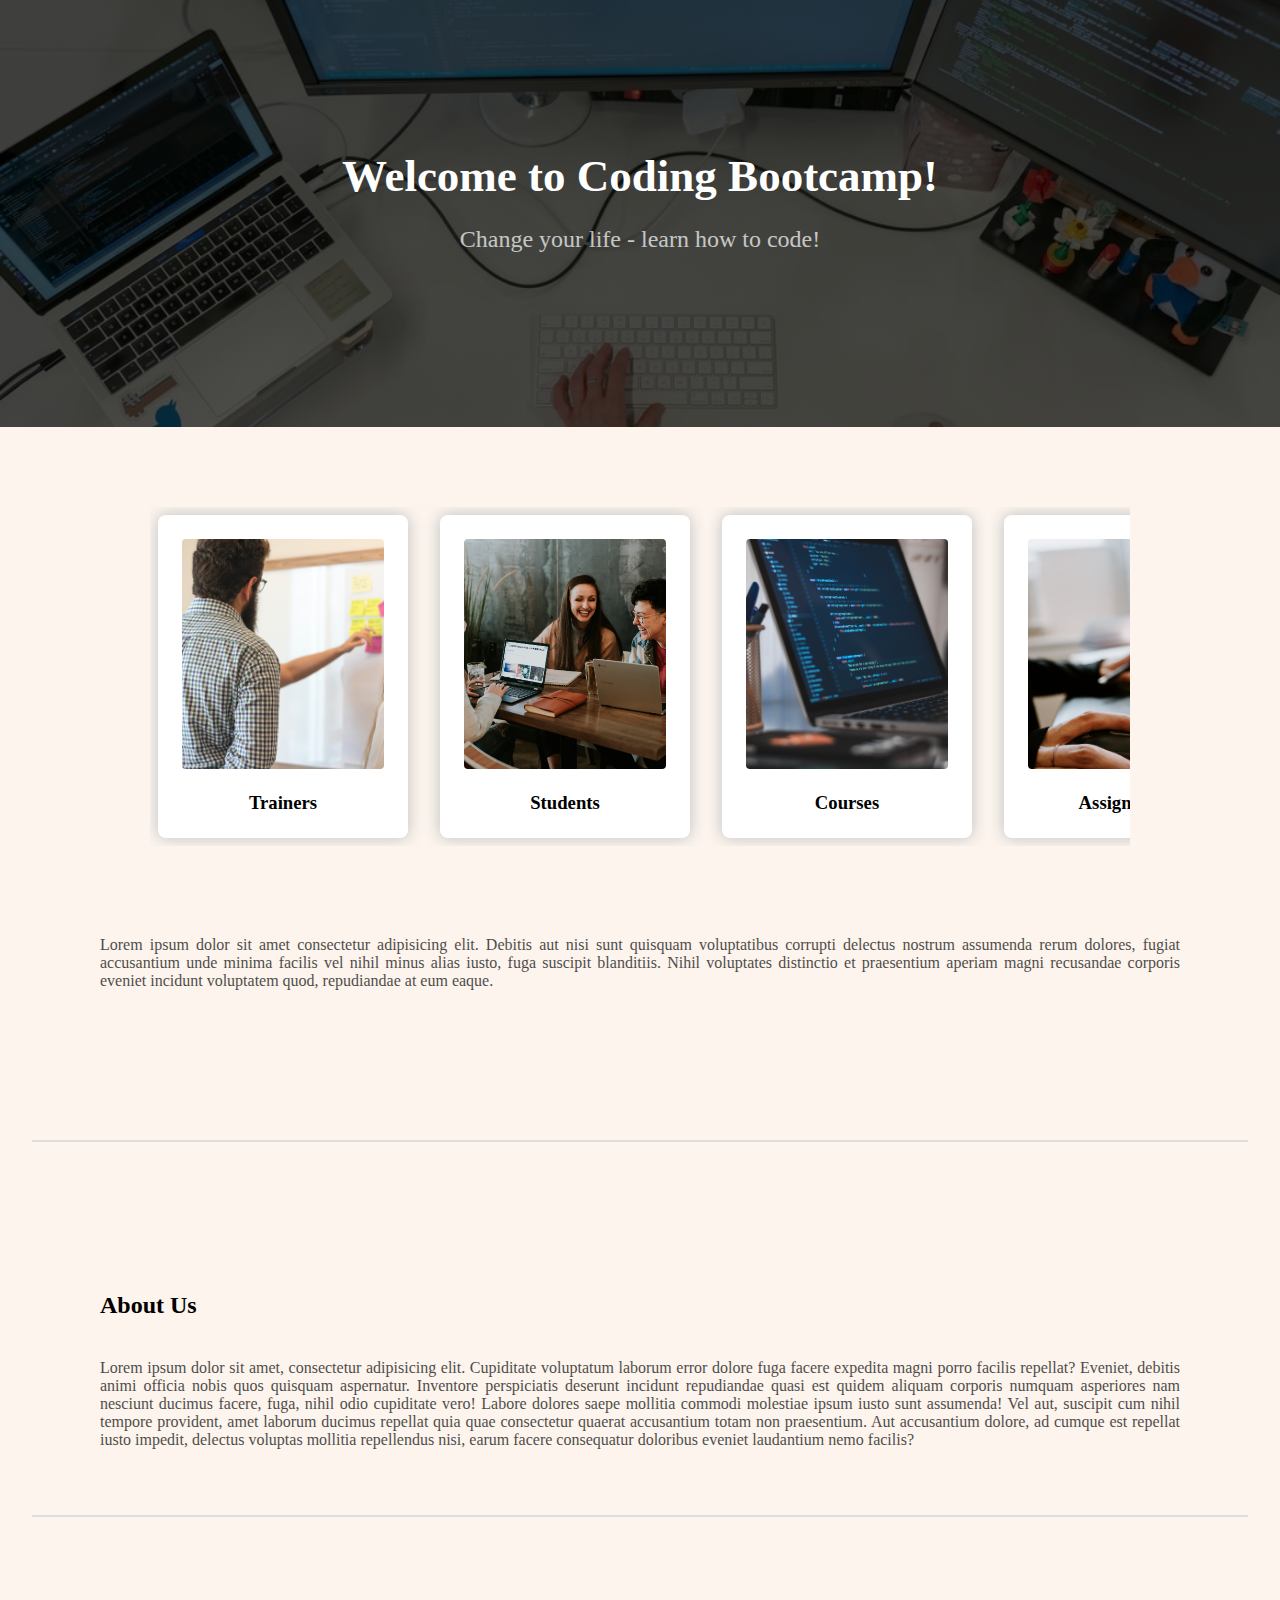
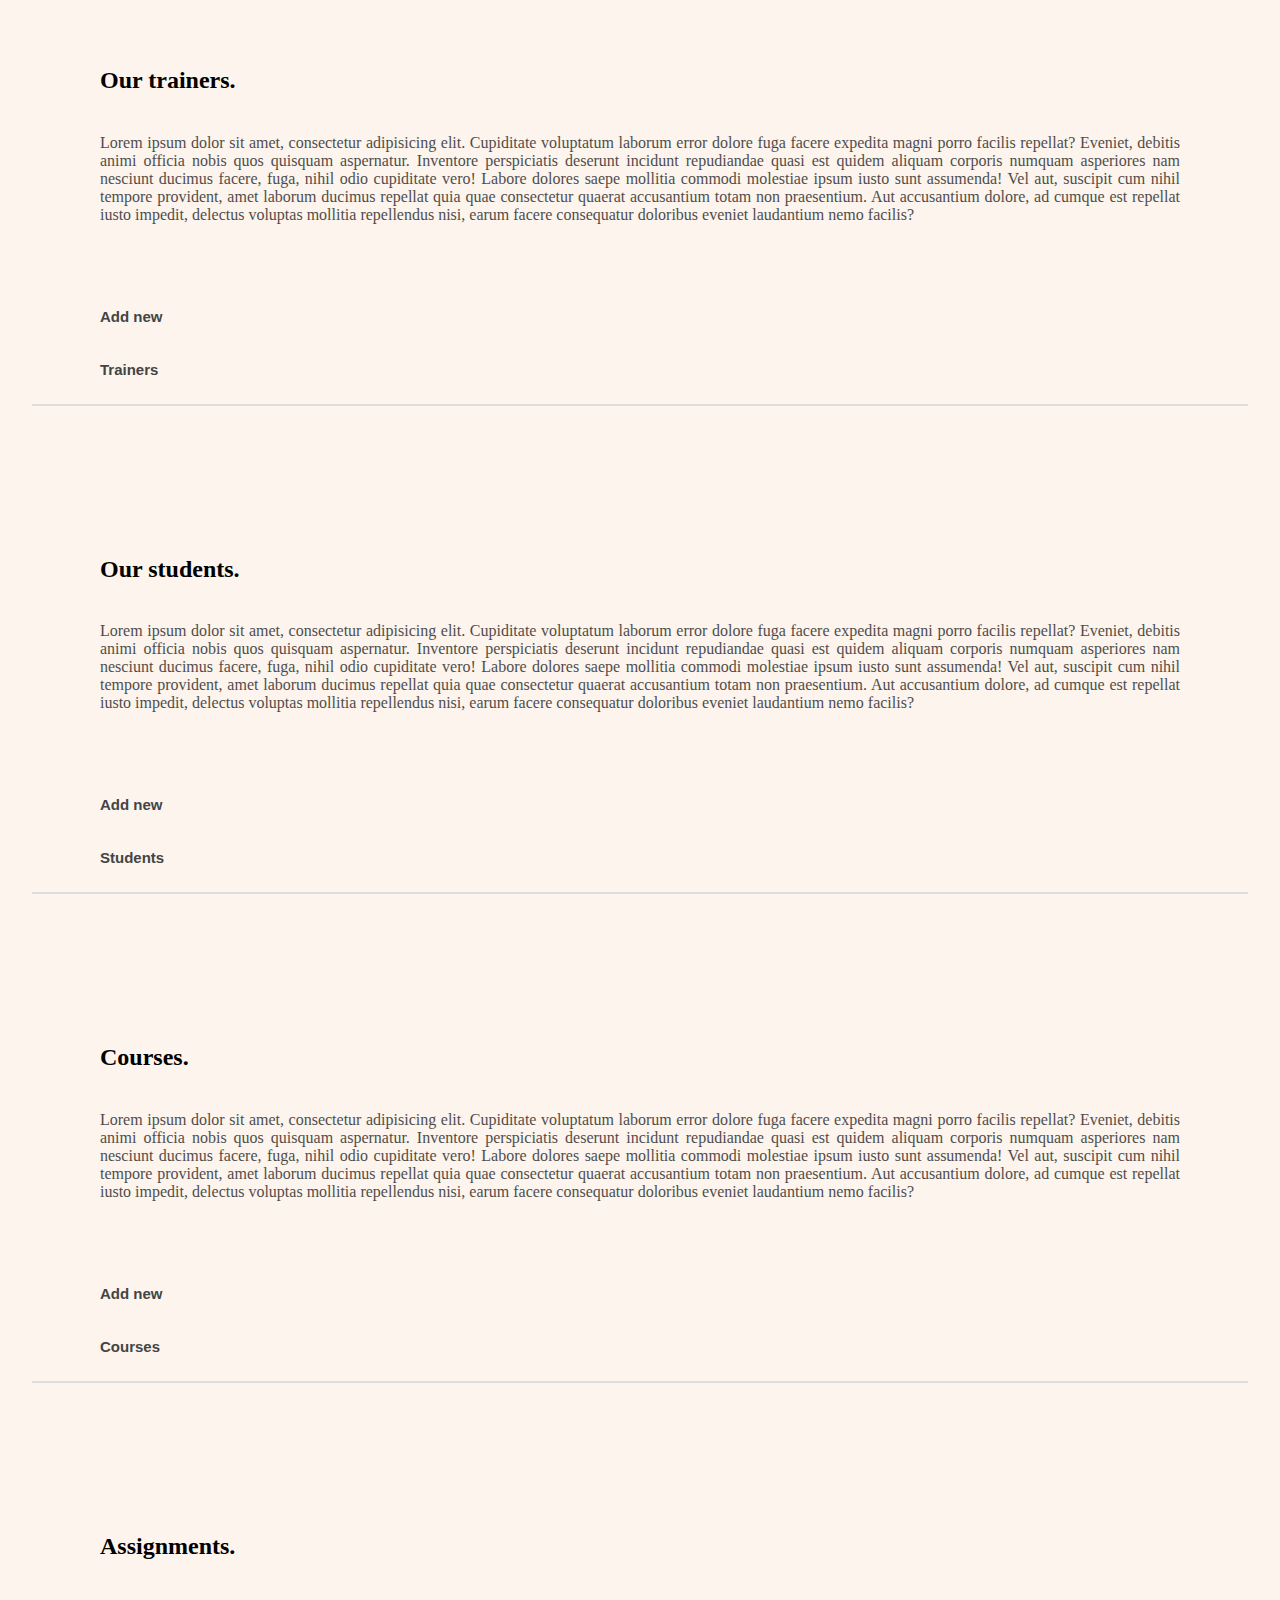
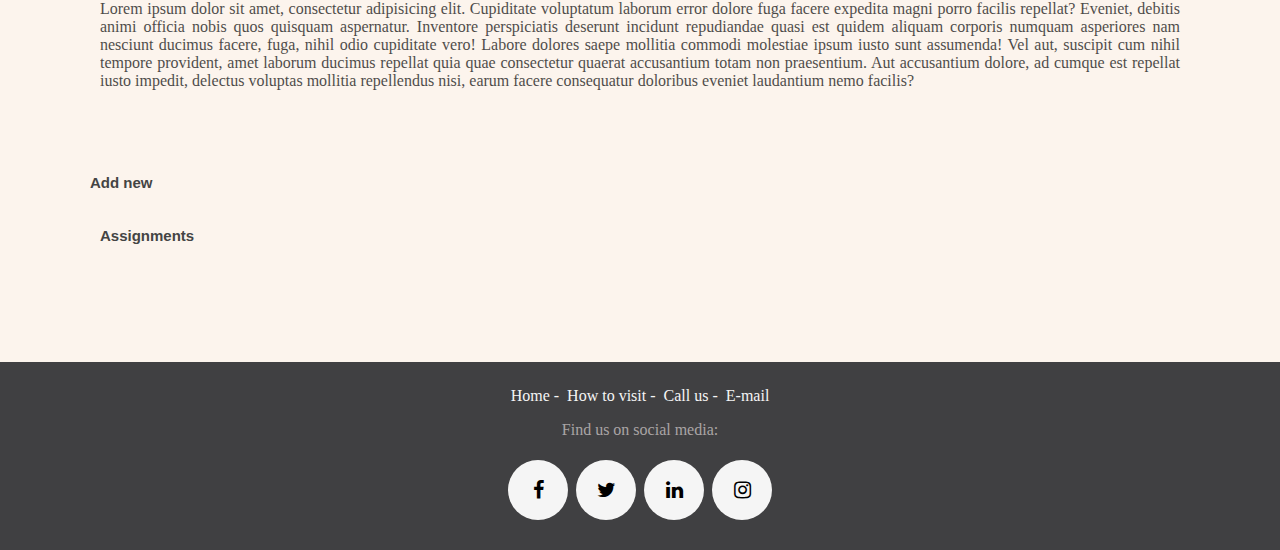
==== commit e8a33027: "changes in course table/modal window" ====
--- a/index.html
+++ b/index.html
@@ -145,26 +145,86 @@
         <button id="btn-course" class="accordion"><strong>Courses</strong></button>
 
         <!-- Modal box: assignments -->
-        <div id="myModal" class="modal">
-
-            <!-- Modal content -->
-            <div class="modal-content">
-                <span class="close">&times;</span>
-                <h3>Course's assignments:</h3>
-                <form action="#">
-                    <input type="checkbox" id="a1" value="first">
-                    <label for="a1">first assignment</label>
+        <div>
+            <div id="myModal1" class="modal">
+                <!-- Modal content -->
+                <div class="modal-content" id="modal-course1">
+                    <span class="close">&times;</span>
+                    <h3>Course's assignments:</h3>
+                    <form action="#">
+                        <input type="checkbox" id="a1" value="first">
+                        <label for="a1">first assignment</label>
+                        <br>
+                        <input type="checkbox" id="a2" value="second">
+                        <label for="a2">second assignment</label>
+                        <br>
+                        <input type="checkbox" id="a3" value="third">
+                        <label for="a3">third assignment</label>
+                        <br><br>
+                        <input type="button" value="save">
+                    </form>
                     <br>
-                    <input type="checkbox" id="a2" value="second">
-                    <label for="a2">second assignment</label>
+                </div>
+            </div>
+            <div id="myModal2" class="modal">
+                <!-- Modal content -->
+                <div class="modal-content" id="modal-course1">
+                    <span class="close">&times;</span>
+                    <h3>Course's assignments:</h3>
+                    <form action="#">
+                        <input type="checkbox" id="a1" value="first">
+                        <label for="a1">first assignment</label>
+                        <br>
+                        <input type="checkbox" id="a2" value="second">
+                        <label for="a2">second assignment</label>
+                        <br>
+                        <input type="checkbox" id="a3" value="third">
+                        <label for="a3">third assignment</label>
+                        <br><br>
+                        <input type="button" value="save">
+                    </form>
                     <br>
-                    <input type="checkbox" id="a3" value="third">
-                    <label for="a3">third assignment</label>
-                    <br><br>
-                    <input type="button" value="save">
-                </form>
-                <br>
-
+                </div>
+            </div>
+            <div id="myModal3" class="modal">
+                <!-- Modal content -->
+                <div class="modal-content" id="modal-course1">
+                    <span class="close">&times;</span>
+                    <h3>Course's assignments:</h3>
+                    <form action="#">
+                        <input type="checkbox" id="a1" value="first">
+                        <label for="a1">first assignment</label>
+                        <br>
+                        <input type="checkbox" id="a2" value="second">
+                        <label for="a2">second assignment</label>
+                        <br>
+                        <input type="checkbox" id="a3" value="third">
+                        <label for="a3">third assignment</label>
+                        <br><br>
+                        <input type="button" value="save">
+                    </form>
+                    <br>
+                </div>
+            </div>
+            <div id="myModal4" class="modal">
+                <!-- Modal content -->
+                <div class="modal-content" id="modal-course1">
+                    <span class="close">&times;</span>
+                    <h3>Course's assignments:</h3>
+                    <form action="#">
+                        <input type="checkbox" id="a1" value="first">
+                        <label for="a1">first assignment</label>
+                        <br>
+                        <input type="checkbox" id="a2" value="second">
+                        <label for="a2">second assignment</label>
+                        <br>
+                        <input type="checkbox" id="a3" value="third">
+                        <label for="a3">third assignment</label>
+                        <br><br>
+                        <input type="button" value="save">
+                    </form>
+                    <br>
+                </div>
             </div>
         </div>
 
@@ -193,7 +253,8 @@
                             </td>
                             <td><input type="button" value="assignments" title="Edit course's assignments"
                                     class="edit-cs-assignments"
-                                    id="modal-c1"></td>
+                                    id="modal-c1"
+                                    onclick="showDiv('#myModal1')"></td>
                         </tr>
                         <tr>
                             <td>C#</td>
@@ -203,7 +264,8 @@
                             </td>
                             <td><input type="button" value="assignments" title="Edit course's assignments"
                                     class="edit-cs-assignments"
-                                    id="modal-c2"></td>
+                                    id="modal-c2"
+                                    onclick="showDiv('#myModal2')"></td>
                         </tr>
                         <tr>
                             <td>Python</td>
--- a/css/style.css
+++ b/css/style.css
@@ -54,6 +54,7 @@
     margin-right: 150px;
     margin-left: 150px;
     margin-bottom: 90px;
+    overflow: auto;
 }
 
 #cards-text{
@@ -499,3 +500,4 @@
 text-decoration: none;
 cursor: pointer;
 }
+
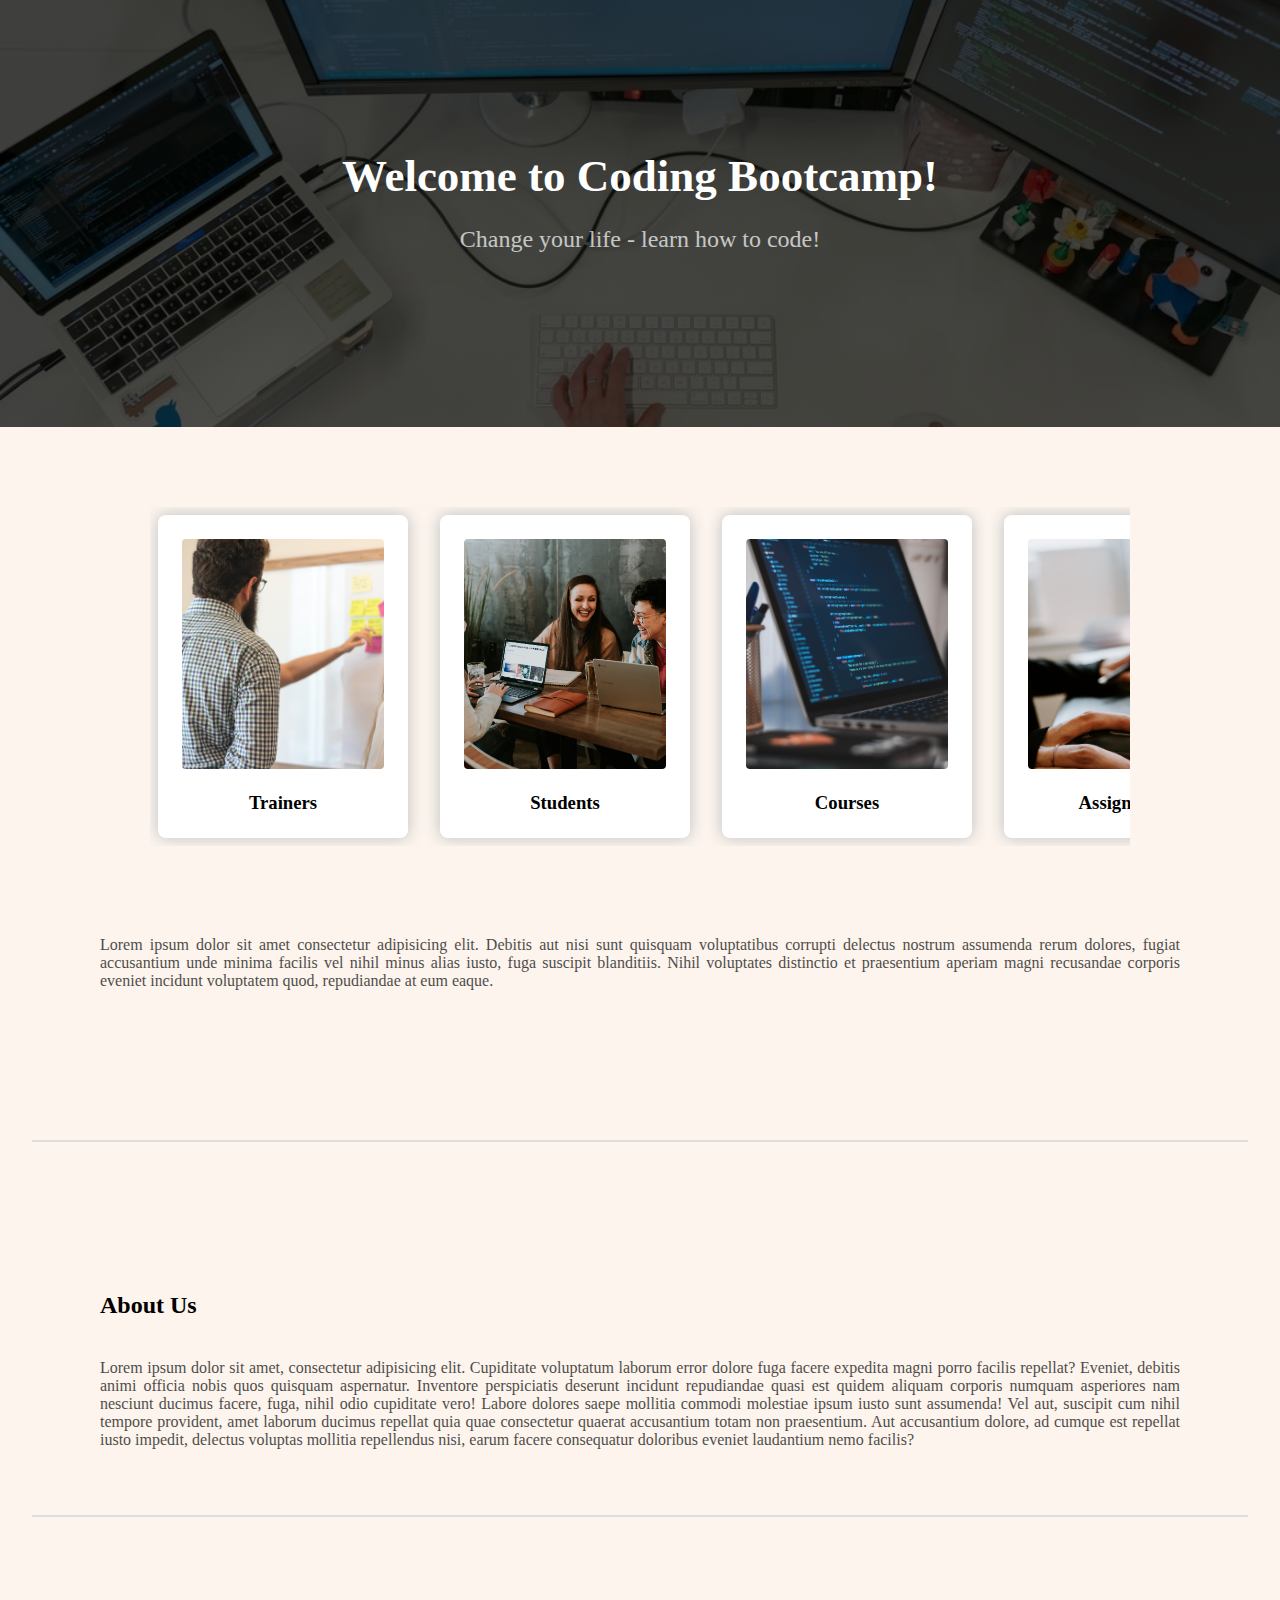
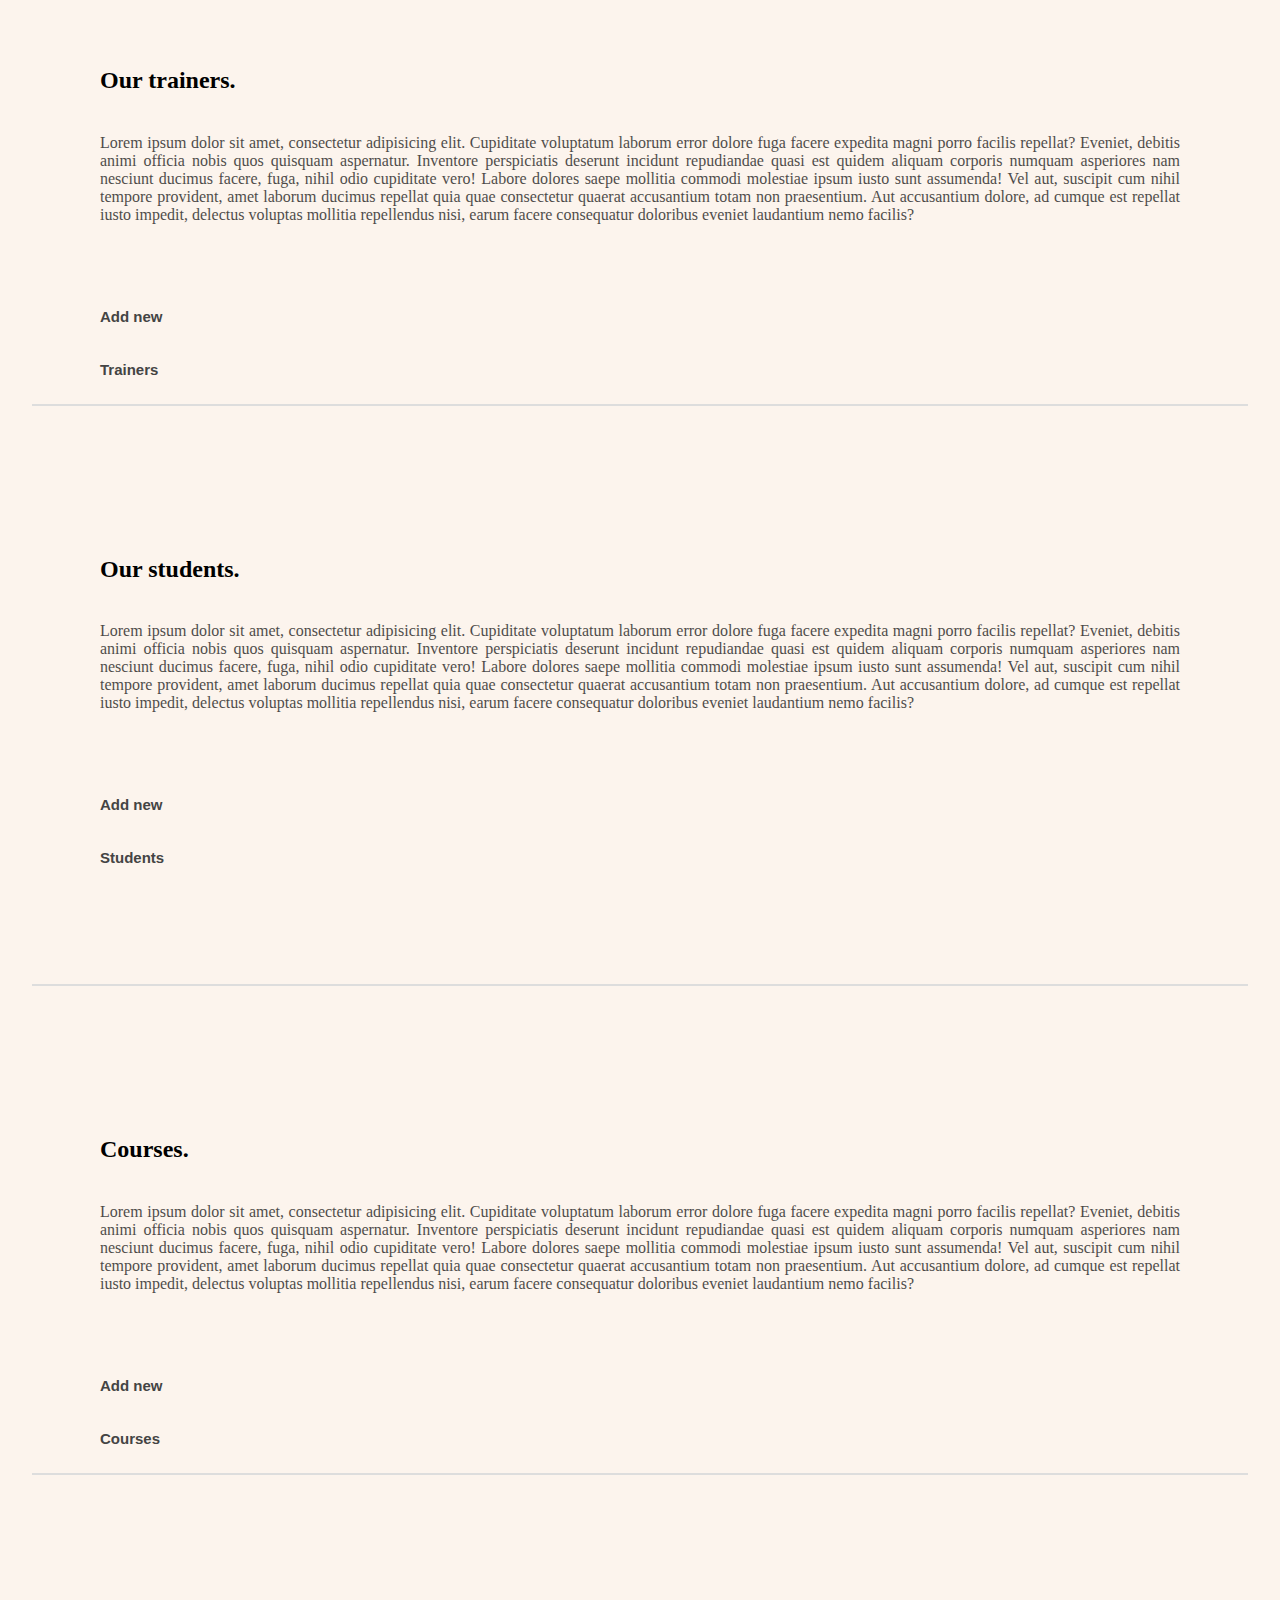
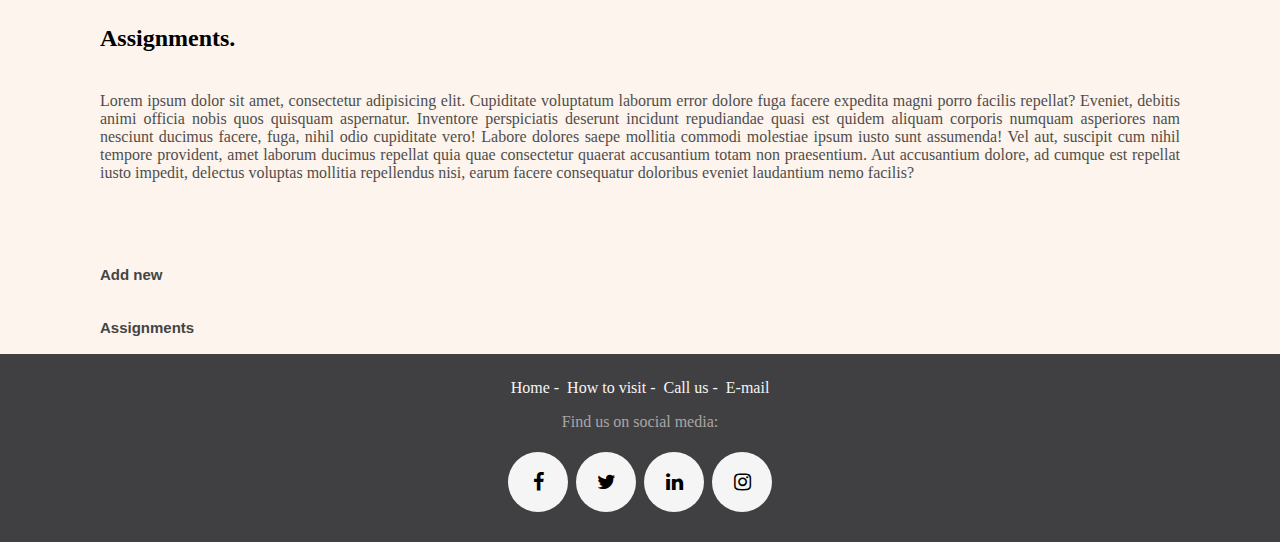
==== commit c653e7db: "made students/assignments table" ====
--- a/index.html
+++ b/index.html
@@ -117,215 +117,504 @@
         <!-- Buttons - Accordion menu -->
         <button id="new-student" class="addNew"><strong>Add new</strong></button>
         <button id="btn-student" class="accordion"><strong>Students</strong></button>
+
+        <!-- Table: assignments -->
         <div id="pnl-student" class="pnl">
-            <ol class="panel">
-                <li>Vicky</li>
-                <li>Kostas</li>
-                <li>Mike</li>
-            </ol>
-        </div>
-        <hr>
-        <!-- Courses -->
-        <div class="about">
-            <a id="courses"></a>
-            <h2>Courses.</h2>
-            <p>
-                Lorem ipsum dolor sit amet, consectetur adipisicing elit. Cupiditate voluptatum laborum error dolore
-                fuga facere expedita magni porro facilis repellat? Eveniet, debitis animi officia nobis quos quisquam
-                aspernatur. Inventore perspiciatis deserunt incidunt repudiandae quasi est quidem aliquam corporis
-                numquam asperiores nam nesciunt ducimus facere, fuga, nihil odio cupiditate vero! Labore dolores saepe
-                mollitia commodi molestiae ipsum iusto sunt assumenda! Vel aut, suscipit cum nihil tempore provident,
-                amet laborum ducimus repellat quia quae consectetur quaerat accusantium totam non praesentium. Aut
-                accusantium dolore, ad cumque est repellat iusto impedit, delectus voluptas mollitia repellendus nisi,
-                earum facere consequatur doloribus eveniet laudantium nemo facilis?
-            </p>
-        </div>
-        <!-- Buttons - Accordion menu -->
-        <button id="new-course" class="addNew"><strong>Add new</strong></button>
-        <button id="btn-course" class="accordion"><strong>Courses</strong></button>
-
-        <!-- Modal box: assignments -->
-        <div>
-            <div id="myModal1" class="modal">
-                <!-- Modal content -->
-                <div class="modal-content" id="modal-course1">
-                    <span class="close">&times;</span>
-                    <h3>Course's assignments:</h3>
-                    <form action="#">
-                        <input type="checkbox" id="a1" value="first">
-                        <label for="a1">first assignment</label>
-                        <br>
-                        <input type="checkbox" id="a2" value="second">
-                        <label for="a2">second assignment</label>
-                        <br>
-                        <input type="checkbox" id="a3" value="third">
-                        <label for="a3">third assignment</label>
-                        <br><br>
-                        <input type="button" value="save">
-                    </form>
-                    <br>
-                </div>
-            </div>
-            <div id="myModal2" class="modal">
-                <!-- Modal content -->
-                <div class="modal-content" id="modal-course1">
-                    <span class="close">&times;</span>
-                    <h3>Course's assignments:</h3>
-                    <form action="#">
-                        <input type="checkbox" id="a1" value="first">
-                        <label for="a1">first assignment</label>
-                        <br>
-                        <input type="checkbox" id="a2" value="second">
-                        <label for="a2">second assignment</label>
-                        <br>
-                        <input type="checkbox" id="a3" value="third">
-                        <label for="a3">third assignment</label>
-                        <br><br>
-                        <input type="button" value="save">
-                    </form>
-                    <br>
-                </div>
-            </div>
-            <div id="myModal3" class="modal">
-                <!-- Modal content -->
-                <div class="modal-content" id="modal-course1">
-                    <span class="close">&times;</span>
-                    <h3>Course's assignments:</h3>
-                    <form action="#">
-                        <input type="checkbox" id="a1" value="first">
-                        <label for="a1">first assignment</label>
-                        <br>
-                        <input type="checkbox" id="a2" value="second">
-                        <label for="a2">second assignment</label>
-                        <br>
-                        <input type="checkbox" id="a3" value="third">
-                        <label for="a3">third assignment</label>
-                        <br><br>
-                        <input type="button" value="save">
-                    </form>
-                    <br>
-                </div>
-            </div>
-            <div id="myModal4" class="modal">
-                <!-- Modal content -->
-                <div class="modal-content" id="modal-course1">
-                    <span class="close">&times;</span>
-                    <h3>Course's assignments:</h3>
-                    <form action="#">
-                        <input type="checkbox" id="a1" value="first">
-                        <label for="a1">first assignment</label>
-                        <br>
-                        <input type="checkbox" id="a2" value="second">
-                        <label for="a2">second assignment</label>
-                        <br>
-                        <input type="checkbox" id="a3" value="third">
-                        <label for="a3">third assignment</label>
-                        <br><br>
-                        <input type="button" value="save">
-                    </form>
-                    <br>
-                </div>
-            </div>
-        </div>
-
-        <!-- Course tabs -->
-        <div id="pnl-course" class="pnl panel">
-            <div class="panel">
-                <div class="tab">
-                    <button class="tablinks" onclick="openCourse(event, 'fullTime')">CB13: Full time</button>
-                    <button class="tablinks" onclick="openCourse(event, 'partTime')">CB13: Part time</button>
-                </div>
-
-                <div id="fullTime" class="tabcontent">
-                    <table class="tables">
-                        <tr>
-                            <th>Stream</th>
-                            <th>Start date</th>
-                            <th>End date</th>
-                            <th>Edit</th>
-                            <th>Assignments</th>
-                        </tr>
-                        <tr>
-                            <td>Java</td>
-                            <td>2021-02-15</td>
-                            <td>2021-09-15</td>
-                            <td><input type="button" value="edit" title="Edit course's details" class="edit-course">
-                            </td>
-                            <td><input type="button" value="assignments" title="Edit course's assignments"
-                                    class="edit-cs-assignments"
-                                    id="modal-c1"
-                                    onclick="showDiv('#myModal1')"></td>
-                        </tr>
-                        <tr>
-                            <td>C#</td>
-                            <td>2021-02-15</td>
-                            <td>2021-09-15</td>
-                            <td><input type="button" value="edit" title="Edit course's details" class="edit-course">
-                            </td>
-                            <td><input type="button" value="assignments" title="Edit course's assignments"
-                                    class="edit-cs-assignments"
-                                    id="modal-c2"
-                                    onclick="showDiv('#myModal2')"></td>
-                        </tr>
-                        <tr>
-                            <td>Python</td>
-                            <td>2021-02-15</td>
-                            <td>2021-09-15</td>
-                            <td><input type="button" value="edit" title="Edit course's details" class="edit-course">
-                            </td>
-                            <td><input type="button" value="assignments" title="Edit course's assignments"
-                                    class="edit-cs-assignments"
-                                    id="modal-c3"></td>
-                        </tr>
-                        <tr>
-                            <td>JavaScript</td>
-                            <td>2021-02-15</td>
-                            <td>2021-09-15</td>
-                            <td><input type="button" value="edit" title="Edit course's details" class="edit-course">
-                            </td>
-                            <td><input type="button" value="assignments" title="Edit course's assignments"
-                                    class="edit-cs-assignments"
-                                    id="modal-c4"></td>
-                        </tr>
-                    </table>
-                </div>
-
-                <div id="partTime" class="tabcontent">
-                    <h3>CB13 Part time</h3>
-                    <ul>
-                        <li>Java</li>
-                        <li>C#</li>
-                        <li>JavaScript</li>
-                    </ul>
-                </div>
-            </div>
-        </div>
-        <hr>
-        <!-- Assignments -->
-        <div class="about">
-            <a id="assignments"></a>
-            <h2>Assignments.</h2>
-            <p>
-                Lorem ipsum dolor sit amet, consectetur adipisicing elit. Cupiditate voluptatum laborum error dolore
-                fuga facere expedita magni porro facilis repellat? Eveniet, debitis animi officia nobis quos quisquam
-                aspernatur. Inventore perspiciatis deserunt incidunt repudiandae quasi est quidem aliquam corporis
-                numquam asperiores nam nesciunt ducimus facere, fuga, nihil odio cupiditate vero! Labore dolores saepe
-                mollitia commodi molestiae ipsum iusto sunt assumenda! Vel aut, suscipit cum nihil tempore provident,
-                amet laborum ducimus repellat quia quae consectetur quaerat accusantium totam non praesentium. Aut
-                accusantium dolore, ad cumque est repellat iusto impedit, delectus voluptas mollitia repellendus nisi,
-                earum facere consequatur doloribus eveniet laudantium nemo facilis?
-            </p>
-        </div>
-        <!-- Buttons - Accordion menu -->
-        <button id="new-assignment" class="addNew"><strong>Add new</strong></button>
-        <button id="btn-assignment" class="accordion"><strong>Assignments</strong></button>
-        <div id="pnl-assignment" class="pnl">
-            <ol class="panel">
-                <li>First Project: Individual projetct - 02/03/2021 - 31/03/2021</li>
-                <li>Second Project: Individual projetct - 02/04/2021 - 20/04/2021</li>
-                <li>Third Project: Group projetct - 01/08/2021 - 31/08/2021</li>
-            </ol>
-        </div>
+            <table class="tables">
+                <tr>
+                    <th>First name</th>
+                    <th>Last name</th>
+                    <th>Tuition fees</th>
+                    <th>Date of birth</th>
+                    <th>Course</th>
+                    <th>Assignments</th>
+                    <th>Edit</th>
+                </tr>
+                <!-- 1st row -->
+                <tr>
+                    <td>Othilie</td>
+                    <td>Blenkensop</td>
+                    <td>2500.00</td>
+                    <td>1991-06-25</td>
+                    <td>
+                        <!-- Select menu for student's course -->
+                        <select name="courses" id="s-courses">
+                            <optgroup label="Full time">
+                                <option value="java">Java</option>
+                                <option value="c#">C#</option>
+                                <option value="python">Python</option>
+                                <option value="js">JavaScript</option>
+                            </optgroup>
+                            <optgroup label="Part time">
+                                <option value="java">Java</option>
+                                <option value="c#">C#</option>
+                                <option value="js">JavaScript</option>
+                            </optgroup>
+                        </select>
+                    </td>
+                    <td>
+                        <input type="button" value="assignments" title="Edit student's assignments" class="">
+                    </td>
+                    <td>
+                        <input type="button" value="edit" title="Edit student's details" class="edit-student">
+                    </td>
+                </tr>
+                <!-- 2nd row -->
+                <tr>
+                    <td>Vivien</td>
+                    <td>Tupman</td>
+                    <td>2500.00</td>
+                    <td>1984-08-29</td>
+                    <td>
+                        <!-- Select menu for student's course -->
+                        <select name="courses" id="s-courses">
+                            <optgroup label="Full time">
+                                <option value="java">Java</option>
+                                <option value="c#">C#</option>
+                                <option value="python">Python</option>
+                                <option value="js">JavaScript</option>
+                            </optgroup>
+                            <optgroup label="Part time">
+                                <option value="java">Java</option>
+                                <option value="c#">C#</option>
+                                <option value="js">JavaScript</option>
+                            </optgroup>
+                        </select>
+                    </td>
+                    <td>
+                        <input type="button" value="assignments" title="Edit student's assignments" class="">
+                    </td>
+                    <td>
+                        <input type="button" value="edit" title="Edit student's details" class="edit-student">
+                    </td>
+                </tr>
+                <!-- 3rd row -->
+                <tr>
+                    <td>Allina</td>
+                    <td>Dobbings</td>
+                    <td>2500.00</td>
+                    <td>1980-10-28</td>
+                    <td>
+                        <!-- Select menu for student's course -->
+                        <select name="courses" id="s-courses">
+                            <optgroup label="Full time">
+                                <option value="java">Java</option>
+                                <option value="c#">C#</option>
+                                <option value="python">Python</option>
+                                <option value="js">JavaScript</option>
+                            </optgroup>
+                            <optgroup label="Part time">
+                                <option value="java">Java</option>
+                                <option value="c#">C#</option>
+                                <option value="js">JavaScript</option>
+                            </optgroup>
+                        </select>
+                    </td>
+                    <td>
+                        <input type="button" value="assignments" title="Edit student's assignments" class="">
+                    </td>
+                    <td>
+                        <input type="button" value="edit" title="Edit student's details" class="edit-student">
+                    </td>
+                </tr>
+                <!-- 4th row -->
+                <tr>
+                    <td>Kalvin</td>
+                    <td>Bernade</td>
+                    <td>2250.00</td>
+                    <td>1987-09-30</td>
+                    <td>
+                        <!-- Select menu for student's course -->
+                        <select name="courses" id="s-courses">
+                            <optgroup label="Full time">
+                                <option value="java">Java</option>
+                                <option value="c#">C#</option>
+                                <option value="python">Python</option>
+                                <option value="js">JavaScript</option>
+                            </optgroup>
+                            <optgroup label="Part time">
+                                <option value="java">Java</option>
+                                <option value="c#">C#</option>
+                                <option value="js">JavaScript</option>
+                            </optgroup>
+                        </select>
+                    </td>
+                    <td>
+                        <input type="button" value="assignments" title="Edit student's assignments" class="">
+                    </td>
+                    <td>
+                        <input type="button" value="edit" title="Edit student's details" class="edit-student">
+                    </td>
+                </tr>
+                <!-- 5th row -->
+                <tr>
+                    <td>Mirabel</td>
+                    <td>Entwistle</td>
+                    <td>2500.00</td>
+                    <td>1992-04-15</td>
+                    <td>
+                        <!-- Select menu for student's course -->
+                        <select name="courses" id="s-courses">
+                            <optgroup label="Full time">
+                                <option value="java">Java</option>
+                                <option value="c#">C#</option>
+                                <option value="python">Python</option>
+                                <option value="js">JavaScript</option>
+                            </optgroup>
+                            <optgroup label="Part time">
+                                <option value="java">Java</option>
+                                <option value="c#">C#</option>
+                                <option value="js">JavaScript</option>
+                            </optgroup>
+                        </select>
+                    </td>
+                    <td>
+                        <input type="button" value="assignments" title="Edit student's assignments" class="">
+                    </td>
+                    <td>
+                        <input type="button" value="edit" title="Edit student's details" class="edit-student">
+                    </td>
+                </tr>
+                <!-- 6th row -->
+                <tr>
+                    <td>Robert</td>
+                    <td>Alcoran</td>
+                    <td>2200.00</td>
+                    <td>1996-11-08</td>
+                    <td>
+                        <!-- Select menu for student's course -->
+                        <select name="courses" id="s-courses">
+                            <optgroup label="Full time">
+                                <option value="java">Java</option>
+                                <option value="c#">C#</option>
+                                <option value="python">Python</option>
+                                <option value="js">JavaScript</option>
+                            </optgroup>
+                            <optgroup label="Part time">
+                                <option value="java">Java</option>
+                                <option value="c#">C#</option>
+                                <option value="js">JavaScript</option>
+                            </optgroup>
+                        </select>
+                    </td>
+                    <td>
+                        <input type="button" value="assignments" title="Edit student's assignments" class="">
+                    </td>
+                    <td>
+                        <input type="button" value="edit" title="Edit student's details" class="edit-student">
+                    </td>
+                </tr>
+                <!-- 7th row -->
+                <tr>
+                    <td>Grace</td>
+                    <td>Gowthorpe</td>
+                    <td>2250.00</td>
+                    <td>1994-01-08</td>
+                    <td>
+                        <!-- Select menu for student's course -->
+                        <select name="courses" id="s-courses">
+                            <optgroup label="Full time">
+                                <option value="java">Java</option>
+                                <option value="c#">C#</option>
+                                <option value="python">Python</option>
+                                <option value="js">JavaScript</option>
+                            </optgroup>
+                            <optgroup label="Part time">
+                                <option value="java">Java</option>
+                                <option value="c#">C#</option>
+                                <option value="js">JavaScript</option>
+                            </optgroup>
+                        </select>
+                    </td>
+                    <td>
+                        <input type="button" value="assignments" title="Edit student's assignments" class="">
+                    </td>
+                    <td>
+                        <input type="button" value="edit" title="Edit student's details" class="edit-student">
+                    </td>
+                </tr>
+
+                
+            </table>
+        </div>
+    </div>
+    <hr>
+    <!-- Courses -->
+    <div class="about">
+        <a id="courses"></a>
+        <h2>Courses.</h2>
+        <p>
+            Lorem ipsum dolor sit amet, consectetur adipisicing elit. Cupiditate voluptatum laborum error dolore
+            fuga facere expedita magni porro facilis repellat? Eveniet, debitis animi officia nobis quos quisquam
+            aspernatur. Inventore perspiciatis deserunt incidunt repudiandae quasi est quidem aliquam corporis
+            numquam asperiores nam nesciunt ducimus facere, fuga, nihil odio cupiditate vero! Labore dolores saepe
+            mollitia commodi molestiae ipsum iusto sunt assumenda! Vel aut, suscipit cum nihil tempore provident,
+            amet laborum ducimus repellat quia quae consectetur quaerat accusantium totam non praesentium. Aut
+            accusantium dolore, ad cumque est repellat iusto impedit, delectus voluptas mollitia repellendus nisi,
+            earum facere consequatur doloribus eveniet laudantium nemo facilis?
+        </p>
+    </div>
+    <!-- Buttons - Accordion menu -->
+    <button id="new-course" class="addNew"><strong>Add new</strong></button>
+    <button id="btn-course" class="accordion"><strong>Courses</strong></button>
+
+    <!-- Modal box: assignments -->
+    <div>
+        <div id="myModal1" class="modal">
+            <!-- Modal content -->
+            <div class="modal-content" id="modal-course1">
+                <span class="close">&times;</span>
+                <h3>Course's assignments:</h3>
+                <form action="#">
+                    <input type="checkbox" id="a1" value="first">
+                    <label for="a1">First project - Individual Project</label>
+                    <br>
+                    <input type="checkbox" id="a2" value="second">
+                    <label for="a2">Second project - Make a web App</label>
+                    <br>
+                    <input type="checkbox" id="a3" value="third">
+                    <label for="a3">Databases - Individual Project</label>
+                    <br>
+                    <input type="checkbox" id="a4" value="fourth">
+                    <label for="a4">Group project - Make a web App</label>
+                    <br><br>
+                </form>
+                <br>
+            </div>
+        </div>
+        <div id="myModal2" class="modal">
+            <!-- Modal content -->
+            <div class="modal-content" id="modal-course1">
+                <span class="close">&times;</span>
+                <h3>Course's assignments:</h3>
+                <form action="#">
+                    <input type="checkbox" id="a1" value="first">
+                    <label for="a1">First project - Individual Project</label>
+                    <br>
+                    <input type="checkbox" id="a2" value="second">
+                    <label for="a2">Second project - Make a web App</label>
+                    <br>
+                    <input type="checkbox" id="a3" value="third">
+                    <label for="a3">Databases - Individual Project</label>
+                    <br>
+                    <input type="checkbox" id="a4" value="fourth">
+                    <label for="a4">Group project - Make a web App</label>
+                    <br><br>
+                </form>
+                <br>
+            </div>
+        </div>
+        <div id="myModal3" class="modal">
+            <!-- Modal content -->
+            <div class="modal-content" id="modal-course1">
+                <span class="close">&times;</span>
+                <h3>Course's assignments:</h3>
+                <form action="#">
+                    <input type="checkbox" id="a1" value="first">
+                    <label for="a1">First project - Individual Project</label>
+                    <br>
+                    <input type="checkbox" id="a2" value="second">
+                    <label for="a2">Second project - Make a web App</label>
+                    <br>
+                    <input type="checkbox" id="a3" value="third">
+                    <label for="a3">Databases - Individual Project</label>
+                    <br>
+                    <input type="checkbox" id="a4" value="fourth">
+                    <label for="a4">Group project - Make a web App</label>
+                    <br><br>
+                </form>
+                <br>
+            </div>
+        </div>
+        <div id="myModal4" class="modal">
+            <!-- Modal content -->
+            <div class="modal-content" id="modal-course1">
+                <span class="close">&times;</span>
+                <h3>Course's assignments:</h3>
+                <form action="#">
+                    <input type="checkbox" id="a1" value="first">
+                    <label for="a1">First project - Individual Project</label>
+                    <br>
+                    <input type="checkbox" id="a2" value="second">
+                    <label for="a2">Second project - Make a web App</label>
+                    <br>
+                    <input type="checkbox" id="a3" value="third">
+                    <label for="a3">Databases - Individual Project</label>
+                    <br>
+                    <input type="checkbox" id="a4" value="fourth">
+                    <label for="a4">Group project - Make a web App</label>
+                    <br><br>
+                </form>
+                <br>
+            </div>
+        </div>
+    </div>
+
+    <!-- Course tabs -->
+    <div id="pnl-course" class="pnl panel">
+        <div class="panel">
+            <div class="tab">
+                <button class="tablinks" onclick="openCourse(event, 'fullTime')">CB13: Full time</button>
+                <button class="tablinks" onclick="openCourse(event, 'partTime')">CB13: Part time</button>
+            </div>
+            <!-- Full time -->
+            <div id="fullTime" class="tabcontent">
+                <table class="tables">
+                    <tr>
+                        <th>Stream</th>
+                        <th>Start date</th>
+                        <th>End date</th>
+                        <th>Edit</th>
+                        <th>Assignments</th>
+                    </tr>
+                    <tr>
+                        <td>Java</td>
+                        <td>2021-02-15</td>
+                        <td>2021-09-15</td>
+                        <td><input type="button" value="edit" title="Edit course's details" class="edit-course">
+                        </td>
+                        <td>
+                            <input type="button" value="assignments" title="Edit course's assignments"
+                                class="edit-cs-assignments" id="modal-f1">
+                        </td>
+                    </tr>
+                    <tr>
+                        <td>C#</td>
+                        <td>2021-02-15</td>
+                        <td>2021-09-15</td>
+                        <td><input type="button" value="edit" title="Edit course's details" class="edit-course">
+                        </td>
+                        <td>
+                            <input type="button" value="assignments" title="Edit course's assignments"
+                                class="edit-cs-assignments" id="modal-f2">
+                        </td>
+                    </tr>
+                    <tr>
+                        <td>Python</td>
+                        <td>2021-02-15</td>
+                        <td>2021-09-15</td>
+                        <td><input type="button" value="edit" title="Edit course's details" class="edit-course">
+                        </td>
+                        <td>
+                            <input type="button" value="assignments" title="Edit course's assignments"
+                                class="edit-cs-assignments" id="modal-f3">
+                        </td>
+                    </tr>
+                    <tr>
+                        <td>JavaScript</td>
+                        <td>2021-02-15</td>
+                        <td>2021-09-15</td>
+                        <td><input type="button" value="edit" title="Edit course's details" class="edit-course">
+                        </td>
+                        <td>
+                            <input type="button" value="assignments" title="Edit course's assignments"
+                                class="edit-cs-assignments" id="modal-f4">
+                        </td>
+                    </tr>
+                </table>
+            </div>
+            <!-- Part time -->
+            <div id="partTime" class="tabcontent">
+                <table class="tables">
+                    <tr>
+                        <th>Stream</th>
+                        <th>Start date</th>
+                        <th>End date</th>
+                        <th>Edit</th>
+                        <th>Assignments</th>
+                    </tr>
+                    <tr>
+                        <td>Java</td>
+                        <td>2021-02-15</td>
+                        <td>2021-09-15</td>
+                        <td><input type="button" value="edit" title="Edit course's details" class="edit-course">
+                        </td>
+                        <td>
+                            <input type="button" value="assignments" title="Edit course's assignments"
+                                class="edit-cs-assignments" id="modal-p1">
+                        </td>
+                    </tr>
+                    <tr>
+                        <td>C#</td>
+                        <td>2021-02-15</td>
+                        <td>2021-09-15</td>
+                        <td><input type="button" value="edit" title="Edit course's details" class="edit-course">
+                        </td>
+                        <td>
+                            <input type="button" value="assignments" title="Edit course's assignments"
+                                class="edit-cs-assignments" id="modal-p2">
+                        </td>
+                    </tr>
+                    <tr>
+                        <td>JavaScript</td>
+                        <td>2021-02-15</td>
+                        <td>2021-09-15</td>
+                        <td><input type="button" value="edit" title="Edit course's details" class="edit-course">
+                        </td>
+                        <td>
+                            <input type="button" value="assignments" title="Edit course's assignments"
+                                class="edit-cs-assignments" id="modal-p3">
+                        </td>
+                    </tr>
+                </table>
+            </div>
+        </div>
+    </div>
+    <hr>
+    <!-- Assignments -->
+    <div class="about">
+        <a id="assignments"></a>
+        <h2>Assignments.</h2>
+        <p>
+            Lorem ipsum dolor sit amet, consectetur adipisicing elit. Cupiditate voluptatum laborum error dolore
+            fuga facere expedita magni porro facilis repellat? Eveniet, debitis animi officia nobis quos quisquam
+            aspernatur. Inventore perspiciatis deserunt incidunt repudiandae quasi est quidem aliquam corporis
+            numquam asperiores nam nesciunt ducimus facere, fuga, nihil odio cupiditate vero! Labore dolores saepe
+            mollitia commodi molestiae ipsum iusto sunt assumenda! Vel aut, suscipit cum nihil tempore provident,
+            amet laborum ducimus repellat quia quae consectetur quaerat accusantium totam non praesentium. Aut
+            accusantium dolore, ad cumque est repellat iusto impedit, delectus voluptas mollitia repellendus nisi,
+            earum facere consequatur doloribus eveniet laudantium nemo facilis?
+        </p>
+    </div>
+    <!-- Buttons - Accordion menu -->
+    <button id="new-assignment" class="addNew"><strong>Add new</strong></button>
+    <button id="btn-assignment" class="accordion"><strong>Assignments</strong></button>
+
+    <!-- Table: assignments -->
+    <div id="pnl-assignment" class="pnl">
+        <table class="tables">
+            <tr>
+                <th>Title</th>
+                <th>Description</th>
+                <th>Submision date</th>
+                <th>Edit</th>
+            </tr>
+            <tr>
+                <td>First project</td>
+                <td>Individual Project</td>
+                <td>2021-03-31</td>
+                <td><input type="button" value="edit" title="Edit assignment's details" class="edit-assignment"></td>
+            </tr>
+            <tr>
+                <td>Second project</td>
+                <td>Make a web App</td>
+                <td>2021-04-23</td>
+                <td><input type="button" value="edit" title="Edit assignment's details" class="edit-assignment"></td>
+            </tr>
+            <tr>
+                <td>Databases</td>
+                <td>Individual Project</td>
+                <td>2021-06-30</td>
+                <td><input type="button" value="edit" title="Edit assignment's details" class="edit-assignment"></td>
+            </tr>
+            <tr>
+                <td>Group project</td>
+                <td>Make a web App</td>
+                <td>2021-07-30</td>
+                <td><input type="button" value="edit" title="Edit assignment's details" class="edit-assignment"></td>
+            </tr>
+        </table>
+    </div>
     </div>
 
     <!-- scroll to top button -->
--- a/css/style.css
+++ b/css/style.css
@@ -299,7 +299,7 @@
         width: auto;
 }
 
-#new-assignment{
+#new-asgmt{
     padding-left: 90px !important;
     padding-right: 90px !important;
 }
@@ -343,13 +343,13 @@
 
 /* -------------- Accordion menus --------------- */
 
-.accordion, .addNew {
+.accordion, .addNew{
     background-color: #fcf4ed;
     color: #444;
      
     cursor: pointer;
     padding: 18px;
-    padding-left: 100px;
+    padding-left: 100px !important;
     width: 100%;
     border: none;
     text-align: left;
@@ -368,10 +368,10 @@
 }
 
 .pnl {
-padding: 0 18px;
-display: none;
-background-color: #fcf4ed; 
-overflow: hidden;
+    padding: 0 18px;
+    display: none;
+    background-color: #fcf4ed; 
+    overflow: hidden;
 }
 
 
@@ -379,6 +379,16 @@
     padding-left: 50px;
     width: 100%;
 }
+
+#pnl-assignment, #pnl-student, #pnl-trainer{
+    margin-left: 200px;
+    overflow: auto;
+}
+
+#pnl-assignment{
+    padding-bottom: 50px;
+}
+
 
 
   /* -------------- Tables --------------- */
@@ -400,6 +410,10 @@
 }
 
 tr:nth-child(even) {background-color: rgb(243, 211, 194);}
+
+.tables{
+    overflow: auto;
+}
 
 
 
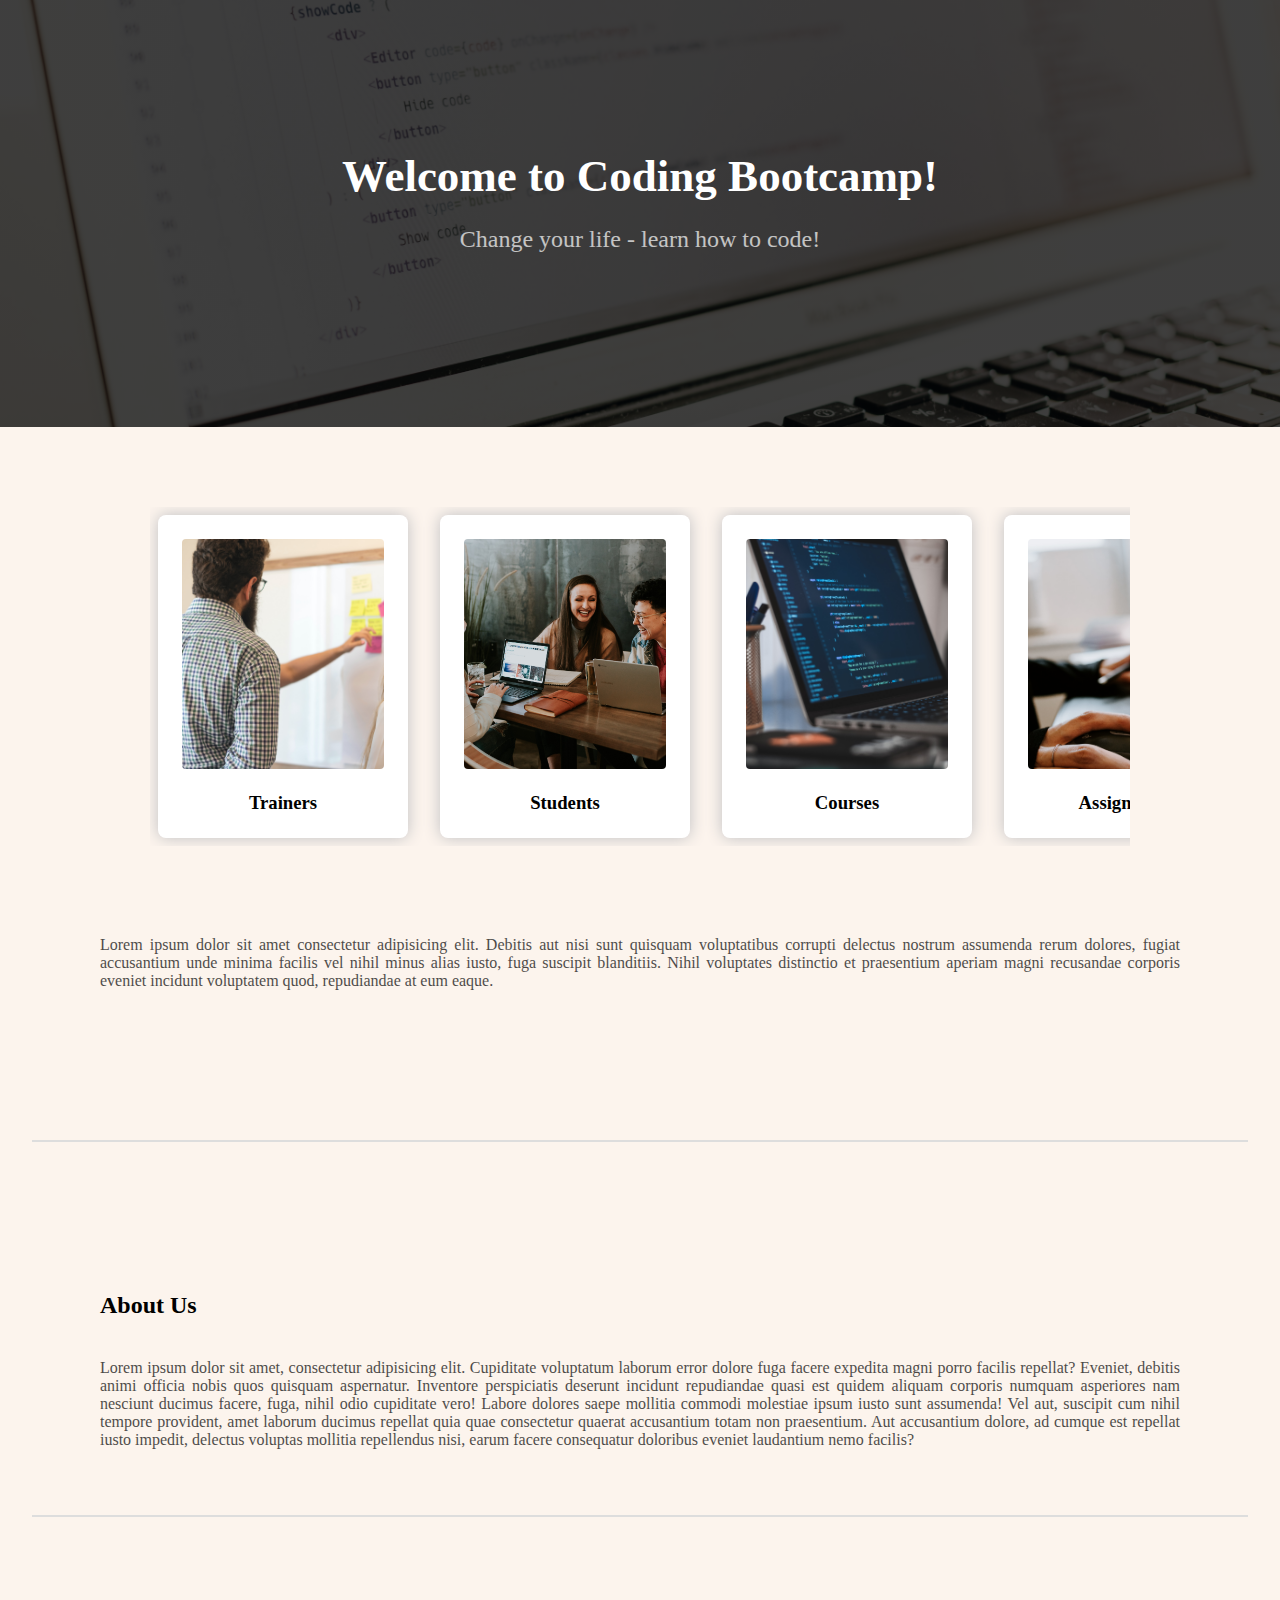
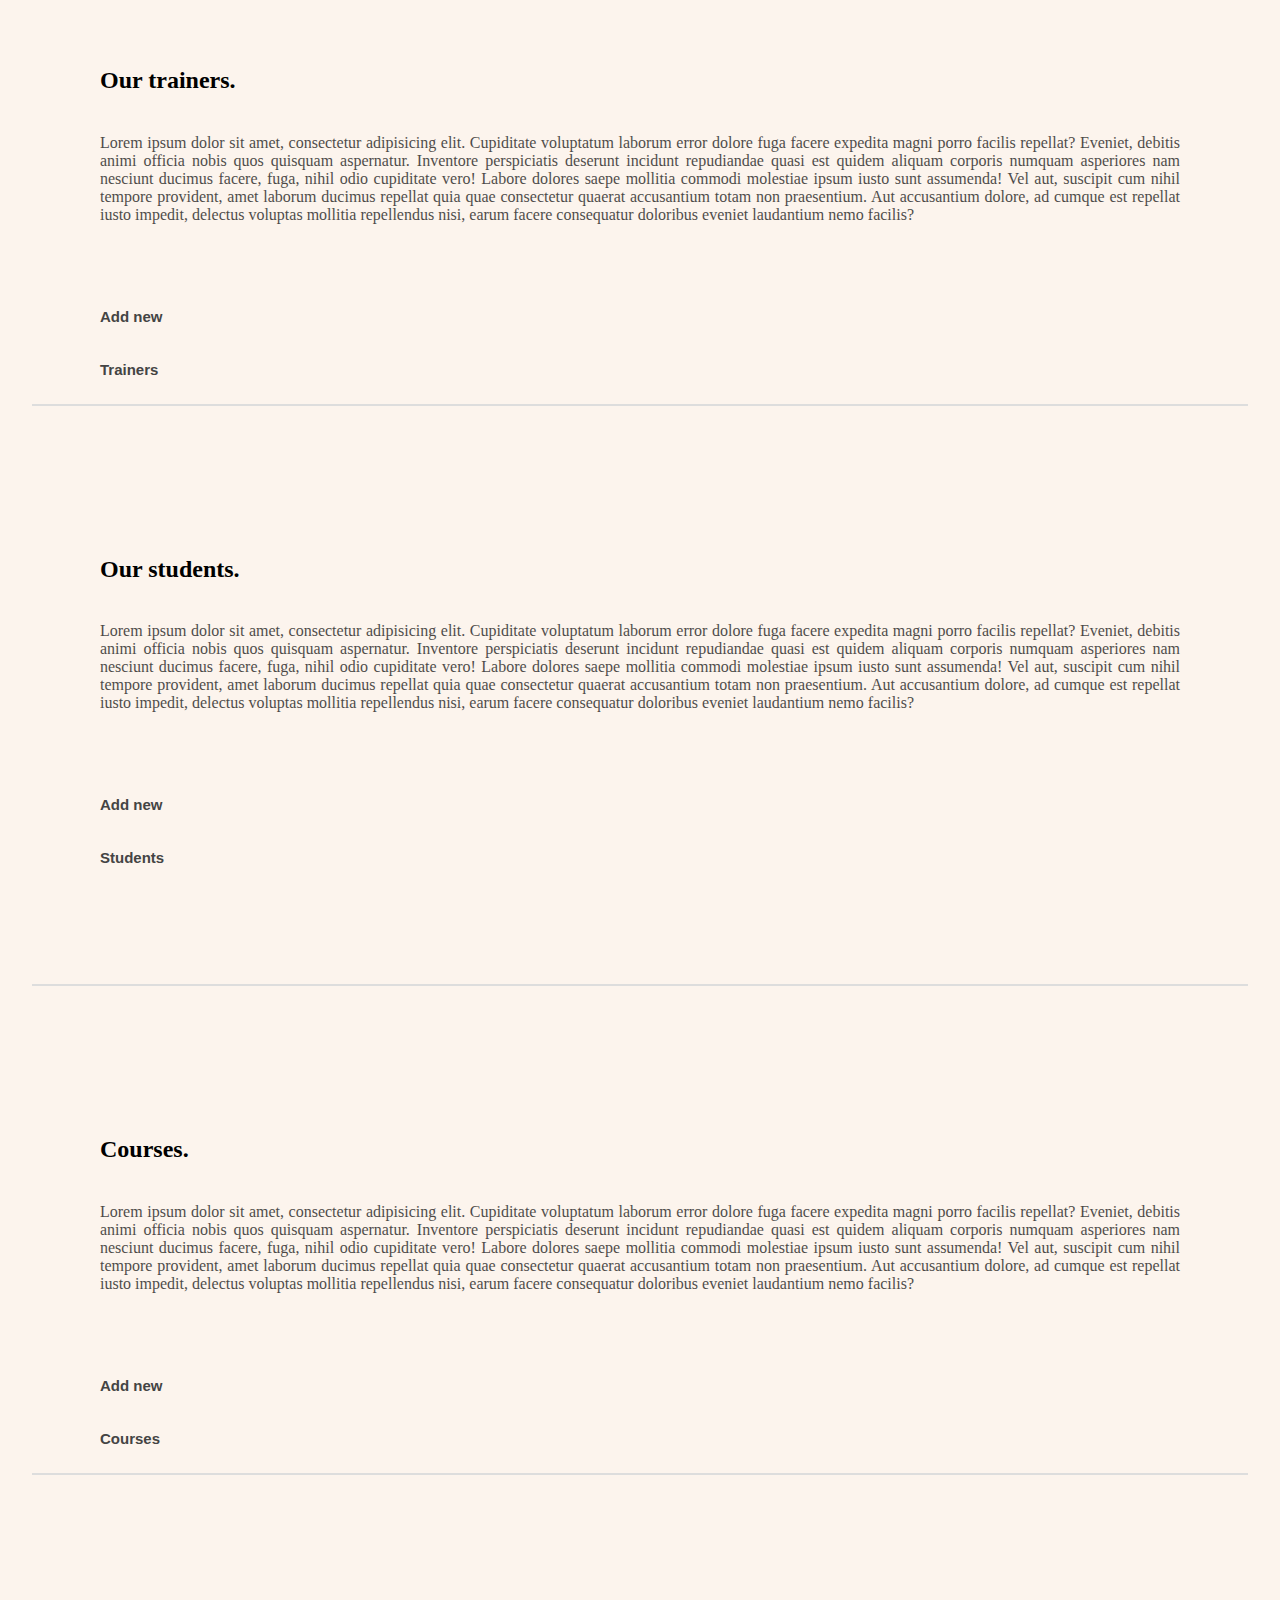
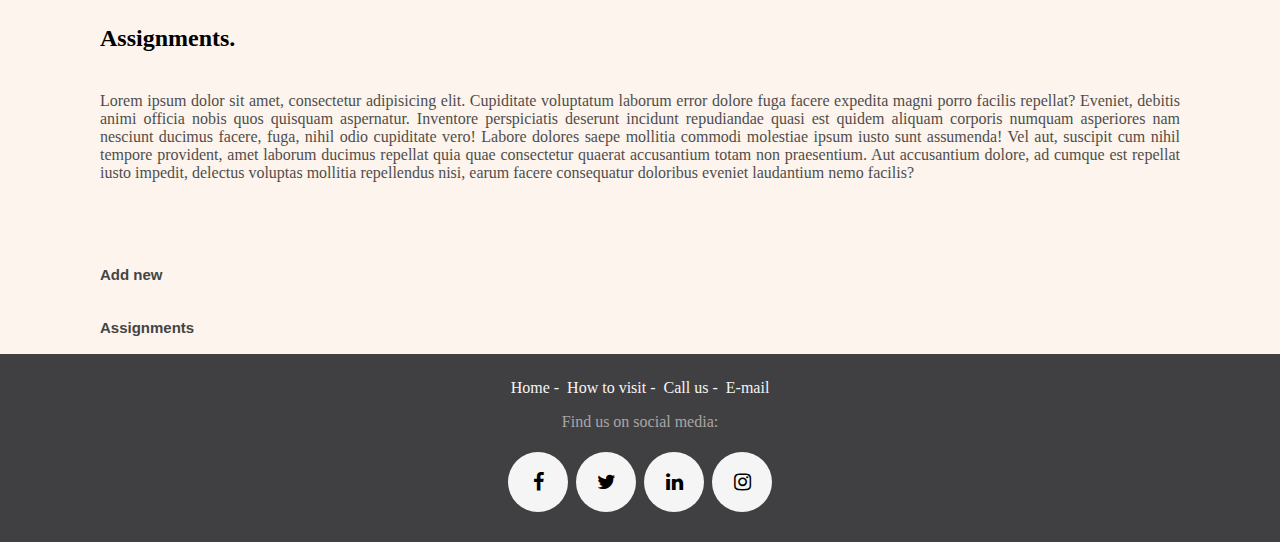
==== commit a4c00c80: "changed banner" ====
--- a/index.html
+++ b/index.html
@@ -388,16 +388,16 @@
                 <span class="close">&times;</span>
                 <h3>Course's assignments:</h3>
                 <form action="#">
-                    <input type="checkbox" id="a1" value="first">
+                    <input type="checkbox" id="a5" value="first">
                     <label for="a1">First project - Individual Project</label>
                     <br>
-                    <input type="checkbox" id="a2" value="second">
+                    <input type="checkbox" id="a6" value="second">
                     <label for="a2">Second project - Make a web App</label>
                     <br>
-                    <input type="checkbox" id="a3" value="third">
+                    <input type="checkbox" id="a7" value="third">
                     <label for="a3">Databases - Individual Project</label>
                     <br>
-                    <input type="checkbox" id="a4" value="fourth">
+                    <input type="checkbox" id="a8" value="fourth">
                     <label for="a4">Group project - Make a web App</label>
                     <br><br>
                 </form>
@@ -410,16 +410,16 @@
                 <span class="close">&times;</span>
                 <h3>Course's assignments:</h3>
                 <form action="#">
-                    <input type="checkbox" id="a1" value="first">
+                    <input type="checkbox" id="a9" value="first">
                     <label for="a1">First project - Individual Project</label>
                     <br>
-                    <input type="checkbox" id="a2" value="second">
+                    <input type="checkbox" id="a10" value="second">
                     <label for="a2">Second project - Make a web App</label>
                     <br>
-                    <input type="checkbox" id="a3" value="third">
+                    <input type="checkbox" id="a11" value="third">
                     <label for="a3">Databases - Individual Project</label>
                     <br>
-                    <input type="checkbox" id="a4" value="fourth">
+                    <input type="checkbox" id="a12" value="fourth">
                     <label for="a4">Group project - Make a web App</label>
                     <br><br>
                 </form>
@@ -432,16 +432,16 @@
                 <span class="close">&times;</span>
                 <h3>Course's assignments:</h3>
                 <form action="#">
-                    <input type="checkbox" id="a1" value="first">
+                    <input type="checkbox" id="a13" value="first">
                     <label for="a1">First project - Individual Project</label>
                     <br>
-                    <input type="checkbox" id="a2" value="second">
+                    <input type="checkbox" id="a14" value="second">
                     <label for="a2">Second project - Make a web App</label>
                     <br>
-                    <input type="checkbox" id="a3" value="third">
+                    <input type="checkbox" id="a15" value="third">
                     <label for="a3">Databases - Individual Project</label>
                     <br>
-                    <input type="checkbox" id="a4" value="fourth">
+                    <input type="checkbox" id="a16" value="fourth">
                     <label for="a4">Group project - Make a web App</label>
                     <br><br>
                 </form>
--- a/css/style.css
+++ b/css/style.css
@@ -15,7 +15,7 @@
 /* --------------- Banner section ------------------- */
 
 .banner {
-    background-image:  linear-gradient(rgba(0,0,0,0.7), rgba(0,0,0,0.7)), url('/pics/banner.jpg');
+    background-image:  linear-gradient(rgba(0,0,0,0.75), rgba(0,0,0,0.75)), url('/pics/b2.jpg');
     background-size: cover;
     background-position: center;
     padding: 150px 0;
